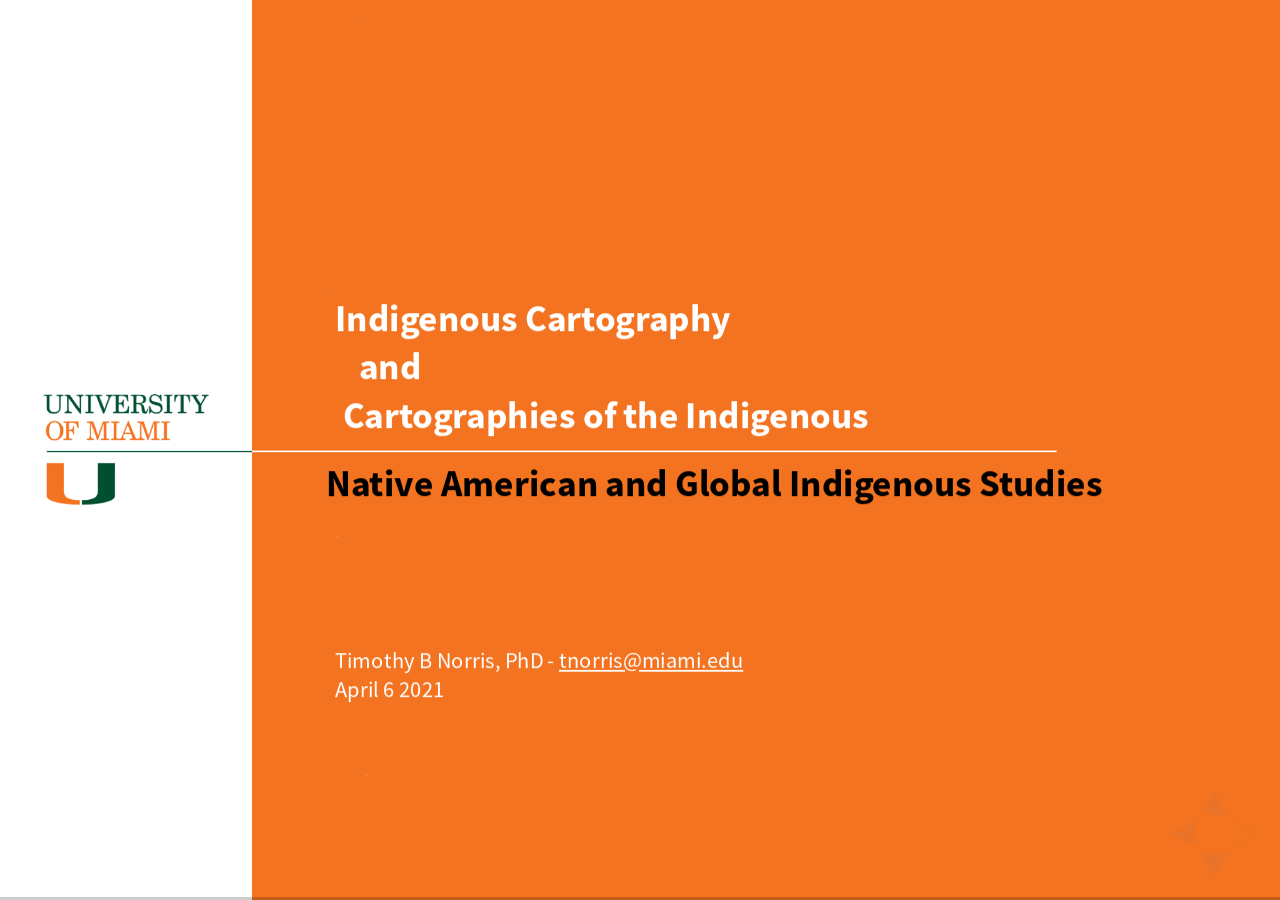
==== slides/index.html @ 0573bf8d "repo setup" ====
<!doctype html>
<html>
<head>
  <link rel="stylesheet" href="../common/css/reveal.css">
  <link rel="stylesheet" href="../common/css/white.css">
  <link rel="stylesheet" href="../common/css/overrides.css">
  <script src="../common/js/print.js"></script>
  <title>Indigenous Cartography</title>
  <meta charset="UTF-8">
</head>
<body>

  <div class="reveal">
    <div class="slides">
    
      <!-- ***
            * Title Slide Branded
            * -->
      <section data-transition="fade" data-background-image="../common/assets/images/titlePage.png">
        <div style="position: absolute; top: 0px; left: 0px;">
          <div style="color: white; margin-top: 0px; text-align: left; margin-left: 340px; margin-bottom: 23px;" class="fragment fade-out" data-fragment-index=1><strong><br>&nbsp;<br>Indigenous Cartography<br>&nbsp;&nbsp;&nbsp;and<br>&nbsp;Cartographies of the Indigenous</strong></div>
          <div style="color: black; margin-top: 23px; margin-left: 330px; text-align: left;" class="fragment fade-out" data-fragment-index=1><strong>Native American and Global Indigenous Studies</strong></div>
          <div style="color: white; margin-left: 340px; margin-top: 155px; font-size: 60%;">
            <div style="text-align: left; float: left;">Timothy B Norris, PhD - <a href="mailto:tnorris@miami.edu" style="color: #fff; text-decoration: underline;">tnorris@miami.edu</a><br>April 6 2021</div>
            <div style="text-align: right; float: right; margin-left: 70px;"><a href="" style="color: #fff; text-decoration: underline; display: none;">https://bit.ly/</a></div>
          </div>
        </div>
        <div style="position: absolute; top: 0px; left: 0px;" class="fragment" data-fragment-index=1>
          <div style="color: white; margin-top: 0px; text-align: left; margin-left: 340px; margin-bottom: 23px;"><strong><br>&nbsp;<br>To Map<br>&nbsp;&nbsp;&nbsp;or<br>&nbsp;Be Mapped</strong></div>
          <div style="color: black; margin-top: 23px; margin-left: 330px; text-align: left;"><strong>Native American and Global Indigenous Studies</strong></div>
          <div style="color: white; margin-left: 340px; margin-top: 155px; font-size: 60%;">
            <div style="text-align: left; float: left;">Timothy B Norris, PhD - <a href="mailto:tnorris@miami.edu" style="color: #fff; text-decoration: underline;">tnorris@miami.edu</a><br>April 6 2021</div>
            <div style="text-align: right; float: right; margin-left: 70px;"><a href="" style="color: #fff; text-decoration: underline; display: none;">https://bit.ly/</a></div>
          </div>
        </div>
      </section>

      <!-- ***
            * Map Origins
            * -->
      <section data-transition="fade" data-background-image="../common/assets/images/Mercator_1569.jpg">
        <div style="position: absolute; top: 0px; right: 80px; width: 280px; background-color: rgba(255,255,255,0.9); border-radius: 13px;"><p class="reference">Gerhard Mercator, 1569</p></div>
        <div style="position: absolute; top: 58px; right: 125px; width: 200px;"><img src="../common/assets/images/mercatorportrait.jpg" style="max-width: 200px;"></div>
        <div class="um-template-citation" style="max-width: 80% !important; position: absolute; top: 600px; right: 140px; background-color: rgba(255,255,255,0.9); border-radius: 13px; border: 1px solid gray">
          <p>
            Mercator, Gerhardus (1569). <i>Nova et Aucta Orbis Terrae Descriptio ad Usum Navigantium Emendate Accommodata</i>, New and more complete representation of the terrestrial globe properly adapted for use in navigation.<br>
          </p>
        </div>
      </section>

      <section data-transition="fade" >
        <div class="um-template-container">
          <div class="um-template-header"><span>Why Make a Map?<span class="fragment" data-fragment-index=3> #ColonialView</span></span><br><table width=100%><tr><td background="../common/assets/images/grey_bar.jpg" width=100%></td></tr></table></div>
          <div class="um-template-content-containter">

              <table style="width: 90%; font-size: 80%; margin-top: 23px;">
                <tr style="vertical-align:top">
                  <td style="vertical-align: top; text-align: left; width: 35%;">
                    <h4 class="fragment" data-fragment-index="1" style="margin-top: 23px;">Tool of Statecraft</h4>
                    <span style="font-size: 80%; position: relative; top: -23px;" class="fragment" data-fragment-index="1">as far back as Rome</span><br>
                    <ul style="font-size: 80%;">
                      <li style="margin-top: 13px;" class="fragment" data-fragment-index="1">Divide conquered land
                      <li style="margin-top: 13px;" class="fragment" data-fragment-index="1">Reclaim appropriated state lands
                      <li style="margin-top: 13px;" class="fragment" data-fragment-index="1">State revenue (taxes)<br>
                      <span style="font-size: 80%;" class="fragment" data-fragment-index="1">late 16th and 17th C<br><i>rise of capitalist social relations<i></span>
                      <li style="margin-top: 13px;" class="fragment" data-fragment-index="1">Survey (governance)
                    </ul>
                  </td>
                  <td style="vertical-align:top;"><img src="../common/assets/images/chuquimayo.jpg" style="max-width: 350px; margin-top: -10px !important;"></td>
                  <td style="vertical-align:top;">
                    <h4 class="fragment" data-fragment-index="2" style="margin-top: 23px;">Estate map</h4>
                    <span style="font-size: 80%; position: relative; top: -23px;" class="fragment" data-fragment-index="2">late 13th or 14th C onwards</span><br>
                    <ul style="font-size: 80%;">
                      <li style="margin-top: 13px;" class="fragment" data-fragment-index="2">Profit<br>
                      <span style="font-size: 80%;" class="fragment" data-fragment-index="2">precision, permanence, governance and management of natural resources</span><br>
                      <li style="margin-top: 13px;" class="fragment" data-fragment-index="2">describe/plot boundaries
                      <li style="margin-top: 13px;" class="fragment" data-fragment-index="2">resolve/avoid disputes<br>
                      <span style="font-size: 80%;" class="fragment" data-fragment-index="2">Tenants, landlords, and between landlords</span><br>
                      <li style="margin-top: 13px;" class="fragment" data-fragment-index="2">Legal security
                    </ul>
                  </td>
                </tr>
              </table>

          </div>

          <div class="um-template-citation" style="max-width: 85% !important">
            <p>
              Palomino, Diego (1549). Traça de la conquista del capitán Diego Palomino: [de las <i>Relaciónes Geográficas</i>, Provincia de Chuquimayo, Perú]<br>
              <span class="fragment" data-fragment-index="1">Kain, R. J. P., & Baigent, E. (1992). <i>The Cadastral Map in the Service of the State: A History of Property Mapping.</i> Chicago: University of Chicago Press.</span>
            </p>
          </div>
          
          <div class="um-template-footer"><table width=100%><tr><td background="../common/assets/images/UM.jpg" height=80 width=98></td><td background="../common/assets/images/bar.jpg"></td><td width=60></td></tr></table></div>
        </div>
      </section>

      <section data-transition="fade" data-background-size="contain" data-background-image="../common/assets/images/USTerritoryMap.jpg">
        <div class="um-template-container">
          <div class="um-template-header"><span>Why Make a Map? <span class="fragment" data-fragment-index=0> #ColonialView</span></span><br><table width=100%><tr><td background="../common/assets/images/grey_bar.jpg" width=100%></td></tr></table></div>
          <div class="um-template-content-containter">

            <div class="um-template-content" style="max-width: 90%">
              <div class="um-template-element" style="display: inline-block;">
                <div class="um-template-title fragment fade-out" data-fragment-index="0" style="padding: 13px; background-color: rgba(255,255,255,0.83); border-radius: 13px; max-width: 780px; margin: -400px auto 0px auto !important; border: 1px gray solid;">Map of the United States of America : with the contiguous British and Spanish possessions
                </div>
              </div>
           </div>

          </div>

          <div class="um-template-citation" style="padding: 13px; background-color: rgba(255,255,255,0.9); border-radius: 13px; margin-top: -130px !important; border: 1px gray solid;">
            Melish, John (c.1816) <i>Map of the United States of America : with the contiguous British and Spanish possessions</i>. Retrieved from <a href="https://www.loc.gov/resource/g3700.ct000820">https://www.loc.gov/resource/g3700.ct000820</a>.
          </div>
          
          <div class="um-template-footer"></div>
        </div>
      </section>

      <section data-transition="fade" data-background-size="contain" data-background-image="../common/assets/images/guamanpoma.jpg">
        <div class="um-template-container">
          <div class="um-template-header"><span>Why Make a Map? <span class="fragment" data-fragment-index=1> #ConqueredView</span></span><br><table width=100%><tr><td background="../common/assets/images/grey_bar.jpg" width=100%></td></tr></table></div>
          <div class="um-template-content-containter">

            <div class="um-template-content" style="max-width: 90%">
              <div class="um-template-element" style="display: inline-block;">
                <div class="um-template-title fragment fade-out" data-fragment-index="0" style="padding: 13px; background-color: rgba(255,255,255,0.83); border-radius: 13px; max-width: 780px; margin: -400px auto 0px auto !important; border: 1px gray solid;">Tahuantinsuyo (the Inca Empire)
                </div>
              </div>
              <div style="position: absolute; top: -140px; right: -90px; font-size: 0.7em; max-width: 200px;" class="fragment um-template-element" data-fragement-index=2>
                <ul>
                  <li style="margin-bottom: 13px;">Claim to original territory</li>
                  <li style="margin-bottom: 13px;">Claim to legitimacy</li>
                  <li style="margin-bottom: 13px;">Claim to sovereignty</li>
                  <li style="margin-bottom: 13px;">Implies government to government relationship</li>
                </ul>
              </div>
           </div>

          </div>

          <div class="um-template-citation" style="padding: 13px; background-color: rgba(255,255,255,0.9); border-radius: 13px; margin-top: -130px !important; border: 1px gray solid;">
            Guaman Poma, Phelipe (1615) <i>Nueva coronica y buen gobierno</i>. Retrieved from <a href="http://www.kb.dk/permalink/2006/poma/titlepage/es/text/?open=id3083608">http://www.kb.dk/permalink/2006/poma/titlepage/es/text/?open=id3083608</a>.
          </div>
          
          <div class="um-template-footer"></div>
        </div>
      </section>

      <section data-transition="fade" data-background-size="contain" data-background-image="../common/assets/images/NahuatlMap_Kislak.jpg">
        <div class="um-template-container">
          <div class="um-template-header"><span>Why Make a Map? <span class="fragment" data-fragment-index=1> #IndigenousView??</span></span><br><table width=100%><tr><td background="../common/assets/images/grey_bar.jpg" width=100%></td></tr></table></div>
          <div class="um-template-content-containter">

            <div class="um-template-content" style="max-width: 90%">
              <div class="um-template-element" style="display: inline-block;">
                <div class="um-template-title fragment fade-out" data-fragment-index="0" style="padding: 13px; background-color: rgba(255,255,255,0.83); border-radius: 13px; max-width: 780px; margin: -400px auto 0px auto !important; border: 1px gray solid;">Mapa de San Juan Tolcayuca
                </div>
              </div>
              <div style="position: absolute; top: -140px; right: -90px; font-size: 0.7em; max-width: 260px; padding: 13px; background-color: rgba(255,255,255,0.83); border-radius: 13px;border: 1px gray solid;" class="fragment um-template-element" data-fragement-index=2>
                <ul>
                  <li style="margin-bottom: 13px;">Claim to property?</li>
                  <li style="margin-bottom: 13px;">Expression of relationship with land</li>
                  <li style="margin-bottom: 13px;">Governance</li>
                  <li style="margin-bottom: 13px;">"double-consciousness"</li>
                </ul>
              </div>
           </div>

          </div>

          <div class="um-template-citation" style="padding: 13px; background-color: rgba(255,255,255,0.9); border-radius: 13px; margin-top: -130px !important; border: 1px gray solid;">
            Nahuatl Artists (Late 17th C). <i>Mapa de San Juan Tolcayuca (Mexico)</i>. Held in the University of Miami Special Collections, on display currently in the Kislak Center.
          </div>
          
          <div class="um-template-footer"></div>
        </div>
      </section>

      <section data-transition="fade">
        <div class="um-template-container">
          <div class="um-template-header"><span>Why Make a Map? <span class="fragment" data-fragment-index=0> #IndigenousView</span></span><br><table width=100%><tr><td background="../common/assets/images/grey_bar.jpg" width=100%></td></tr></table></div>
          <div class="um-template-content-containter">

            <div class="um-template-content" style="max-width: 90%; top: unset !important;">
              <div style="display: inline-block; float: left;">
                <img src="../common/assets/images/Kohklux_1869.jpg" style="height: 660px !important; max-height: unset;">
              </div>
              <div style="display: inline-block; float: left;">
                <img src="../common/assets/images/Kohklux_1869_copy.jpg" style="height: 660px !important; max-height: unset;">
              </div>
              <div style="font-size: 0.9em; display: inline-block; float: left; max-width: 380px;" class="fragment um-template-element" data-fragement-index=1>
                <ul style="margin-top: 120px; padding-left: 30px;">
                  <li style="margin-bottom: 13px;">Gift of reciprocity?</li>
                  <li style="margin-bottom: 13px;">Navigation for others</li>
                  <li style="margin-bottom: 13px;">Expression of relationship with land</li>
                  <li style="margin-bottom: 13px;">"double-consciousness"</li>
                </ul>
              </div>
                <div class="um-template-title fragment fade-out" data-fragment-index="0" style="position: absolute; top: 120px; right: 10px; padding: 13px; background-color: rgba(255,255,255,0.83); border-radius: 13px; max-width: 780px; margin: 0px auto 0px auto !important; border: 1px gray solid;">Inuit "Kohklux" map, 1869
              </div>

           </div>

          </div>

          <div class="um-template-citation" style="padding: 13px; background-color: rgba(255,255,255,0.9); border-radius: 13px; margin-top: -130px !important; border: 1px gray solid;">
            Left: Kohklux (Shotridge) and his wife (1869), Main trade routes of the Chilkat Tlingit. Davidson Papers Collection a the Bancroft Library, UC Berkeley. Right: Davidson (1869), Cloth copy of the Kohklux Map (T-2268). Coast and Gedetic Survey Library Archives Collection, National Archives II.
          </div>
          
          <div class="um-template-footer"></div>
        </div>
      </section>

      <section data-transition="fade" data-background-size="contain" data-background-image="../common/assets/images/Goddard_1996_map.jpg">
        <div class="um-template-container">
          <div class="um-template-header"><span>Why Make a Map? <span class="fragment" data-fragment-index=0> #AcademicView?</span></span><br><table width=100%><tr><td background="../common/assets/images/grey_bar.jpg" width=100%></td></tr></table></div>
          <div class="um-template-content-containter">

            <div class="um-template-content" style="max-width: 90%">
              <div class="um-template-element" style="display: inline-block;">
                <div class="um-template-title fragment fade-out" data-fragment-index="0" style="padding: 13px; background-color: rgba(255,255,255,0.83); border-radius: 13px; max-width: 780px; margin: -400px auto 0px auto !important; border: 1px gray solid;">Native Languages and Language Families of North America
                </div>
              </div>
           </div>

          </div>

          <div class="um-template-citation" style="padding: 13px; background-color: rgba(255,255,255,0.9); border-radius: 13px; margin-top: -130px !important; border: 1px gray solid;">
            Goddard (1999) <i>Native Languages and Language Families of North America</i>. In Goddard (ed) <i>Handbook of North American Indians</i> V.17, Languages. Smithsonian Institution, Washington.
          </div>
          
          <div class="um-template-footer"></div>
        </div>
      </section>

      <section data-transition="fade" data-background-image="../common/assets/images/names.png">
        <div style="position: absolute; top: 400px; left: 80px; width: 200px;"><p class="reference">National Geographic made the map of the US based on translations of place names from their origins in Native American languages.</p></div>
      </section>

      <section data-transition="fade" >
        <div class="um-template-container">
          <div class="um-template-header"><span>Why Make a Map? #WhichView?</span><br><table width=100%><tr><td background="../common/assets/images/grey_bar.jpg" width=100%></td></tr></table></div>
          <div class="um-template-content-containter">

            <ul style="margin-top: 200px; font-size: 0.8em;">
              <li><a target="_blank" href="https://www.landgrabu.org">https://www.landgrabu.org</a></li>
              <li><a target="_blank" href="http://www.landmarkmap.org">http://www.landmarkmap.org</a></li>
              <li><a target="_blank" href="http://www.ppgis.net">http://www.ppgis.net</a></li>
              <li><a target="_blank" href="http://nativemaps.org">http://nativemaps.org</a></li>
              <li><a target="_blank" href="https://native-land.ca">https://native-land.ca</a></li>
            </ul>

          </div>

          <div class="um-template-citation" style="max-width: 85% !important">
          </div>
          
          <div class="um-template-footer"><table width=100%><tr><td background="../common/assets/images/UM.jpg" height=80 width=98></td><td background="../common/assets/images/bar.jpg"></td><td width=60></td></tr></table></div>
        </div>
      </section>

      <!-- **********************************************************************************
            * Outline
            * -->

      <section data-transition="fade" data-background-image="../common/assets/images/WhereAreWeGoingIndigenousBG.jpg">
        <div style="margin-left: 50px !important; margin-top: 40px; font-size: 80%; text-align: left;">
          <div class="um-template-title" style="text-align: left !important;">Indigenous Maps<br>&nbsp;&nbsp;&<br>&nbsp;&nbsp;&nbsp;Mapping the Indigenous</div>
          <div style="margin-bottom: 130px; font-size: 90%; margin-left: 23px;">
            <ul>
                <li><i>Maps and Power</i></li>
                <li><i>Participatory Mapping/Indigenous Mapping</i></li>
                <li><i>A Few Examples</i></li>
                <li><i>Some Time for Questions and Discussion</i></li>
            </ul>
          </div>
        </div>
        <div class="um-template-citation" style=" max-width: 520px; position: absolute; top: 480px;">
          Fixico, D. (2004). "Trails of Tears, the routes taken by the Cherokee, Choctaw, Chickisaw, Creek, and Seminole in their forced removal in the early 19th century." In Fogelson (ed.) <i>Handbook of North American Indians</i>, V14, Southeast. Smithsonian Institution, Washington.
        </div>
      </section>

      <section data-transition="fade">
        <div class="um-template-container">
          <div class="um-template-header"><span>Maps and Power</span><br><table width=100%><tr><td background="../common/assets/images/grey_bar.jpg" width=100%></td></tr></table></div>
          <div class="um-template-content-containter">

            <div class="um-template-title">MAP POWER</div>

            <div class="um-template-content" style="padding-bottom: 200px; font-size: 60%; text-align: left;">
              "More indigenous territory has been claimed by maps than by guns. This assertion has its corollary: more indigenous territory can be reclaimed and defended by maps than by guns. Whereas maps like guns must be accurate, they have the additional advantages that they are inexpensive, don't require a permit, can be openly carried and used, internationally neutralize the invader's one-sided legalistic claims, and can be duplicated and transmitted electronically which defies all borders, all pretexts, and all occupations."
            </div>

          </div>

          <div class="um-template-citation">
            Nietschmann, B. (1995). "Defending the Miskito Reefs with Maps and GPS: Mapping with Sail, Scuba, and Satellite."  <i>Cultural Survival Quarterly</i> 18 (4):34-37. <a href="https://www.culturalsurvival.org/publications/cultural-survival-quarterly/defending-miskito-reefs-maps-and-gps-mapping-sail-scuba">culturalsurvival.org/defending-miskito-reefs-maps-and-gps-mapping-sail-scuba</a>
          </div>
          
          <div class="um-template-footer"><table width=100%><tr><td background="../common/assets/images/UM.jpg" height=80 width=98></td><td background="../common/assets/images/bar.jpg"></td><td width=60></td></tr></table></div>
       </div>
      </section>

      <section data-transition="fade">
        <div class="um-template-container">
          <div class="um-template-header"><span>Maps and Power</span><br><table width=100%><tr><td background="../common/assets/images/grey_bar.jpg" width=100%></td></tr></table></div>
          <div class="um-template-content-containter">

            <div class="um-template-title">COUNTER MAPPING</div>

            <div class="um-template-content" style="padding-bottom: 200px; font-size: 60%; text-align: left;">
              “... if maps can be seen as one of many ‘authoritative resources’ that the state mobilizes to consolidate power . . . , then local groups’ appropriation of the technology of mapping may help to counterbalance or at least to offset the previous monopoly of authoritative resources by the state or capital”
            </div>

          </div>

          <div class="um-template-citation">
            Peluso, N.L. (1995). "Whose woods are these? Counter-mapping forest territories in Kalimantan, Indonesia." <i>Antipode</i> 27 (4):383-406. doi: <a href="https://doi.org/10.1111/j.1467-8330.1995.tb00286.x10.1111/j.1467-8330.1995.tb00286.x">10.1111/j.1467-8330.1995.tb00286.x</a>
          </div>
          
          <div class="um-template-footer"><table width=100%><tr><td background="../common/assets/images/UM.jpg" height=80 width=98></td><td background="../common/assets/images/bar.jpg"></td><td width=60></td></tr></table></div>
       </div>
      </section>

      <section data-transition="fade">
        <div class="um-template-container">
          <div class="um-template-header"><span>Maps and Power</span><br><table width=100%><tr><td background="../common/assets/images/grey_bar.jpg" width=100%></td></tr></table></div>
          <div class="um-template-content-containter">

            <div class="um-template-title">LEGITIMACY</div>

            <div class="um-template-content" style="padding-bottom: 200px; font-size: 60%; text-align: left; max-width: 65%;">
              The only legitimate map may be that of the state backed by the power of guns.
            </div>

          </div>

          <div class="um-template-citation">
            Adapted from Wood, D. (2010). <i>Rethinking the Power of Maps</i>. New York: The Guilford Press.</a>
          </div>
          
          <div class="um-template-footer"><table width=100%><tr><td background="../common/assets/images/UM.jpg" height=80 width=98></td><td background="../common/assets/images/bar.jpg"></td><td width=60></td></tr></table></div>
       </div>
      </section>

      <section data-transition="fade" data-background-image="../common/assets/images/WhereAreWeGoingIndigenousBG.jpg">
        <div style="margin-left: 50px !important; margin-top: 90px; font-size: 80%; text-align: left;">
          <div class="um-template-title" style="text-align: left !important;">Indigenous Maps<br>&nbsp;&nbsp;&<br>&nbsp;&nbsp;&nbsp;Mapping the Indigenous</div>
          <div style="margin-bottom: 130px; font-size: 90%; margin-left: 23px;">
            <ul>
                <li style="color: gray;"><i>Maps and Power</i></li>
                <li><i>Participatory Mapping/Indigenous Mapping</i></li>
                <li style="color: gray;"><i>A Few Examples</i></li>
                <li style="color: gray;"><i>Some Time for Questions and Discussion</i></li>
            </ul>
          </div>
        </div>
        <div class="um-template-citation" style=" max-width: 520px; position: absolute; top: 480px;">
          Fixico, D. (2004). "Trails of Tears, the routes taken by the Cherokee, Choctaw, Chickisaw, Creek, and Seminole in their forced removal in the early 19th century." In Fogelson (ed.) <i>Handbook of North American Indians</i>, V14, Southeast. Smithsonian Institution, Washington.
        </div>
      </section>

      <section data-transition="fade">
        <div class="um-template-container" style="width: 100% !important; max-width: 100% !important;">
          <div class="um-template-header"><span>Participatory/Indigenous Mapping</span><br><table width=100%><tr><td background="../common/assets/images/grey_bar.jpg" width=100%></td></tr></table></div>
          <div class="um-template-content-containter" style="width: 100% !important; max-width: 100% !important;">

            <div class="um-template-title">Who Makes Maps</div>
            <div class="um-template-content" style="width: 90% !important; max-width: 100% !important; font-size: 85% !important; padding-bottom: 130px;">
              <img src="../common/assets/images/ColeSutton_2014_Venn.jpg">
            </div>

          </div>

          <div class="um-template-citation" style="width: 90% !important; max-width: 90% !important; position: absolute; bottom: 40px;">
            <li>Cole, Daniel, and Imre Sutton. (2014)<i>Mapping Native America.</i></li>
          </div>
          <div class="um-template-footer"><table width=100%><tr><td background="../common/assets/images/UM.jpg" height=80 width=98></td><td background="../common/assets/images/bar.jpg"></td><td width=60></td></tr></table></div>
       </div>
      </section>

      <section data-transition="fade">
        <div class="um-template-container" style="width: 100% !important; max-width: 100% !important;">
          <div class="um-template-header"><span>Participatory/Indigenous Mapping</span><br><table width=100%><tr><td background="../common/assets/images/grey_bar.jpg" width=100%></td></tr></table></div>
          <div class="um-template-content-containter" style="width: 100% !important; max-width: 100% !important;">

            <div class="um-template-title">Origins of Participatory / Indigenous Mapping</div>
            <div class="um-template-content" style="width: 90% !important; max-width: 100% !important; font-size: 85% !important; padding-bottom: 130px;">
              <ul>
                  <li>Hugh Brody’s work with several native American tribes and land occupancy mapping in British Columbia (Brody 1982)</li>
                  <li>Harold Conklin’s work in the Ifuago province of the Philippines (Conklin 1980)</li>
                  <li>Robert Chamber’s development work in Africa (Chambers 1994)</li>
                  <li>William Bunge's development work in Chicago (Horvath 1971)</li>
                  <li style="margin-top: 42px;">Paolo Friere and <i>Participatory Action Research</i> (Friere 1970)</li>
              </ul>
            </div>

          </div>

          <div class="um-template-citation" style="width: 90% !important; max-width: 90% !important;">
            <ul>
            <li>Brody, H. (1982). <i>Maps and Dreams</i>. New York: Pantheon Books.</li>
            <li>Conklin, H. (1980). <i>Ethnographic Atlas of Ifugao: A Study of Environment, Culture, and Society in Northern Luzon</i>. New Haven: Yale University Press.</li>
            <li>Chambers, R. (1994). "The origins and practice of participatory rural appraisal."  <i>World Development</i> 22 (7):953-969. doi: <a href="https://doi.org/10.1016/0305-750X(94)90141-4">10.1016/0305-750X(94)90141-4</a></li>
            <li>Horvath, R. J. (1971). The 'Detroit Geographical Expedition and Institute' Experience. <i>Antipode</i>, 3(1), 73-85. doi:<a href="https://doi.org/10.1111/j.1467-8330.1971.tb00544.x">10.1111/j.1467-8330.1971.tb00544.x</a></li>
            <li>Freire, P. (1970). <i>Pedagogy of the Oppressed</i>. New York: Continuum.</li>
            </ul>
          </div>
          <div class="um-template-footer"><table width=100%><tr><td background="../common/assets/images/UM.jpg" height=80 width=98></td><td background="../common/assets/images/bar.jpg"></td><td width=60></td></tr></table></div>
       </div>
      </section>

      <section data-background-size="contain" data-background-image="../common/assets/images/Brody_1982_161.jpg" data-transition="none"></section>
      <section data-background-size="contain" data-background-image="../common/assets/images/Brody_1982_173.jpg" data-transition="none"></section>
      <section data-background-size="contain" data-background-image="../common/assets/images/Brody_1982_243.jpg" data-transition="none"></section>
      <section data-background-size="contain" data-background-image="../common/assets/images/Conklin.jpg" data-transition="none"></section>
      <section data-background-size="contain" data-background-image="../common/assets/images/Conklin2.jpg" data-transition="none"></section>
      <section data-background-size="contain" data-background-image="../common/assets/images/figure_2_Colvard.jpg" data-transition="none"></section>

      <section data-transition="fade" data-background-image="../common/assets/images/WhereAreWeGoingIndigenousBG.jpg">
        <div style="margin-left: 50px !important; margin-top: 90px; font-size: 80%; text-align: left;">
          <div class="um-template-title" style="text-align: left !important;">Indigenous Maps<br>&nbsp;&nbsp;&<br>&nbsp;&nbsp;&nbsp;Mapping the Indigenous</div>
          <div style="margin-bottom: 130px; font-size: 90%; margin-left: 23px;">
            <ul>
                <li style="color: gray;"><i>Maps and Power</i></li>
                <li style="color: gray;"><i>Participatory Mapping/Indigenous Mapping</i></li>
                <li><i>A Few Examples</i></li>
                <li style="color: gray;"><i>Some Time for Questions and Discussion</i></li>
            </ul>
          </div>
        </div>
        <div class="um-template-citation" style=" max-width: 520px; position: absolute; top: 480px;">
          Fixico, D. (2004). "Trails of Tears, the routes taken by the Cherokee, Choctaw, Chickisaw, Creek, and Seminole in their forced removal in the early 19th century." In Fogelson (ed.) <i>Handbook of North American Indians</i>, V14, Southeast. Smithsonian Institution, Washington.
        </div>
      </section>

      <!-- ***
            * Maya
            * -->
      <section data-transition="fade">
        <div class="um-template-container">
          <div class="um-template-header"><span>Maya Atlas</span><br><table width=100%><tr><td background="../common/assets/images/grey_bar.jpg" width=100%></td></tr></table></div>
          <div class="um-template-content-containter">

            <div class="um-template-content" style="max-width: 90%">
              <div class="um-template-element" style="display: inline-block;">
                <div style="width: 48%; float: left;">
                  <img src="../common/assets/images/mayacover.png">
                </div>
                <div style="width: 48%; float: right; padding-top: 80px; padding-right: 42px; font-size: 0.9em;">
                  <div class="um-template-title">GeoMap - UC Berkeley Geography</div>
                  <ul>
                    <li style="margin-bottom:23px">Participatory Mapping</li>
                    <li>Rights and resources</li>
                    <li>International courts, World Bank, Indian Law Resource Center</li>
                  </ul> 
                </div>
              </div>
            </div>

          </div>
          
          <!-- <script>displayFooter(this);</script> -->
          <div class="um-template-footer"><table width=100%><tr><td background="../common/assets/images/UM.jpg" height=80 width=98></td><td background="../common/assets/images/bar.jpg"></td><td width=60></td></tr></table></div>
       </div>
      </section>

      <section data-transition="fade">
        <div style="margin-top: -50px;">
          <div style="width: 48%; float: left">
            <img src="../common/assets/images/originalmap.jpg">
          </div>
          <div style="width: 48%; float: right" class="fragment">
            <img src="../common/assets/images/Maya_LandUse.jpg">
          </div>
        </div>
      </section>

      <section data-transition="fade">
        <img src="../common/assets/images/t19SanAntonio.jpg" style="margin-top: -23px;">
      </section>
      <section data-background-size="contain" data-background-image="../common/assets/images/02_t19SanAntonioSmall.jpg" data-transition="none"></section>
      <section data-background-size="contain" data-background-image="../common/assets/images/01_basthreats.jpg" data-transition="none"></section>
      <section data-background-size="contain" data-background-image="../common/assets/images/03_Fh2b-LandUseFilingAtlasNotOrgFonts.jpg" data-transition="none"></section>
      <section data-background-size="contain" data-background-image="../common/assets/images/03_Fh2b-LandUseFilingAtlasNotOrgFontsSmall.jpg" data-transition="none"></section>
      <section data-background-size="contain" data-background-image="../common/assets/images/05_Roberto.jpg" data-transition="none"></section>
      <section data-background-size="contain" data-background-image="../common/assets/images/06_MapofUsdup.jpg" data-transition="none"></section>
      <section data-background-size="contain" data-background-image="../common/assets/images/07_jacekMap.jpg" data-transition="none" data-background-color="#000"></section>
      <section data-background-size="contain" data-background-image="../common/assets/images/000008_ZoneA_BCroquis.JPG" data-transition="none"></section>
      <section data-background-size="contain" data-background-image="../common/assets/images/08_Katainasta_Final.jpg" data-transition="slide none"></section>
      <section data-background-size="contain" data-background-image="../common/assets/images/08_Katainasta_FinalSmall.jpg" data-transition="slide none"></section>
      <section data-background-size="contain" data-background-image="../common/assets/images/11_CarriacouMap.jpg" data-transition="none slide"></section>
      <section data-background-size="contain" data-background-image="../common/assets/images/11_CarriacouMapSmall.jpg" data-transition="none slide"></section>
      <section data-background-size="contain" data-background-image="../common/assets/images/001_unionIsland.jpg" data-transition="none slide"></section>

      <!-- ***
            * Huayhuash
            * -->
      <section data-transition="fade">
        <img src="../common/assets/images/AntipodePeru2014x1532.jpg" style="margin-top: -23px;">
      </section>

      <section data-transition="fade" data-background-image="../common/assets/images/huayhuash.jpg">
      </section>

      <section data-transition="fade">
        <div class="um-template-container">
          <div class="um-template-content-containter">

            <div class="um-template-content" style="max-width: 100%">
              <img src="../common/assets/images/H1990.png" style="width: 1064px; height: 800px; max-height: 800px;">
            </div>

          </div>

       </div>
      </section>

      <section data-transition="fade">
        <div class="um-template-container">
          <div class="um-template-content-containter">

            <div class="um-template-content" style="max-width: 100%">
              <img src="../common/assets/images/H1996.png" style="width: 1064px; height: 800px; max-height: 800px;">
            </div>

          </div>

       </div>
      </section>

      <section data-transition="fade">
        <div class="um-template-container">
          <div class="um-template-content-containter">

            <div class="um-template-content" style="max-width: 100%">
              <img src="../common/assets/images/H2001.png" style="width: 1064px; height: 800px; max-height: 800px;">
            </div>

          </div>

       </div>
      </section>

      <section data-transition="fade">
        <div class="um-template-container">
          <div class="um-template-content-containter">

            <div class="um-template-content" style="max-width: 100%">
              <img src="../common/assets/images/H2004.png" style="width: 1064px; height: 800px; max-height: 800px;">
            </div>

          </div>

       </div>
      </section>

      <section data-transition="fade">
        <div class="um-template-container">
          <div class="um-template-content-containter">

            <div class="um-template-content" style="max-width: 100%">
              <img src="../common/assets/images/H2008.png" style="width: 1064px; height: 800px; max-height: 800px;">
            </div>

          </div>

       </div>
      </section>

      <section data-transition="fade">
        <div class="um-template-container">
          <div class="um-template-content-containter">

            <div class="um-template-content" style="max-width: 100%">
              <img src="../common/assets/images/H2011.png" style="width: 1064px; height: 800px; max-height: 800px;">
            </div>

          </div>

       </div>
      </section>

      <section data-transition="fade" data-background-image="../common/assets/images/pres.jpg">
      </section>

      <section data-transition="fade" data-background-image="../common/assets/images/mahuay.jpg">
      </section>

      <section data-transition="fade" data-background-image="../common/assets/images/uramaza.jpg">
      </section>

      <section data-transition="fade" data-background-image="../common/assets/images/cartos.jpg">
      </section>

      <section data-transition="fade" data-background-image="../common/assets/images/llamac.jpg">
      </section>

      <section data-transition="fade" data-background-image="../common/assets/images/queropalca.jpg">
      </section>

      <section data-transition="fade">
        <div class="um-template-container">
          <div class="um-template-content-containter">
            <div class="um-template-content" style="max-width: 100%">
              <img src="../common/assets/images/2011_Nov_HuayhuashZonificacion_PPT_PACLLON_MANO.png" style="width: 1064px; height: 800px; max-height: 800px; margin-left: 90px;">
            </div>
          </div>
          <div style="position: absolute; left: 13px; top: 200px;">
            <img src="../common/assets/images/2011_Nov_HuayhuashZonificacion_PPT_PACLLON_LOCATOR.png" style="max-width: 160px;">
          </div>
       </div>
      </section>

      <section data-transition="fade">
        <div class="um-template-container">
          <div class="um-template-content-containter">
            <div class="um-template-content" style="max-width: 100%">
              <img src="../common/assets/images/2011_Nov_HuayhuashZonificacion_PPT_PACLLON.png" style="width: 1064px; height: 800px; max-height: 800px; margin-left: 90px;">
            </div>
          </div>
          <div style="position: absolute; left: 13px; top: 200px;">
            <img src="../common/assets/images/2011_Nov_HuayhuashZonificacion_PPT_PACLLON_LOCATOR.png" style="max-width: 160px;">
          </div>
       </div>
      </section>

      <section data-transition="fade">
        <div class="um-template-container">
          <div class="um-template-content-containter">
            <div class="um-template-content" style="max-width: 100%">
              <img src="../common/assets/images/2011_Nov_HuayhuashZonificacion_PPT_PACLLON_VIGENTE.png" style="width: 1064px; height: 800px; max-height: 800px; margin-left: 90px;">
            </div>
          </div>
          <div style="position: absolute; left: 13px; top: 200px;">
            <img src="../common/assets/images/2011_Nov_HuayhuashZonificacion_PPT_PACLLON_LOCATOR.png" style="max-width: 160px;">
          </div>
       </div>
      </section>

      <section data-transition="fade">
        <div class="um-template-container">
          <div class="um-template-content-containter">
            <div class="um-template-content" style="max-width: 100%">
              <img src="../common/assets/images/2011_Nov_HuayhuashZonificacion_PPT_PACLLON_CDM.png" style="width: 1064px; height: 800px; max-height: 800px; margin-left: 90px;">
            </div>
          </div>
          <div style="position: absolute; left: 13px; top: 200px;">
            <img src="../common/assets/images/2011_Nov_HuayhuashZonificacion_PPT_PACLLON_LOCATOR.png" style="max-width: 160px;">
          </div>
       </div>
      </section>

      <section data-transition="fade">
        <div class="um-template-container">
          <div class="um-template-content-containter">
            <div class="um-template-content" style="max-width: 100%">
              <img src="../common/assets/images/2011_Nov_HuayhuashZonificacion_PPT_ZONIFICACION_ADENTRO.png" style="width: 1064px; height: 800px; max-height: 800px;">
            </div>
          </div>
       </div>
      </section>

      <section data-transition="fade">
        <div class="um-template-container">
          <div class="um-template-content-containter">
            <div class="um-template-content" style="max-width: 100%">
              <img src="../common/assets/images/2011_Nov_HuayhuashZonificacion_PPT_ZONIFICACION_ADENTRO_VIGENTE.png" style="width: 1064px; height: 800px; max-height: 800px;">
            </div>
          </div>
       </div>
      </section>

      <section data-transition="fade">
        <div class="um-template-container">
          <div class="um-template-content-containter">
            <div class="um-template-content" style="max-width: 100%">
              <img src="../common/assets/images/2011_Nov_HuayhuashZonificacion_PPT_ZONIFICACION_ADENTRO_CDM_2011.png" style="width: 1064px; height: 800px; max-height: 800px;">
            </div>
          </div>
        </div>
        <div style="position: absolute; top: 230px; left: 410px; border-radius: 13px; border: 7px solid #f00; min-width: 50px; min-height: 80px;" class="fragment"></div>
      </section>

      <section data-transition="fade">
        <div style="margin-top: -50px;">
          <div style="width: 48%; float: left">
            <img src="../common/assets/images/HuayllapaActaColindancia_SUNARP_Barranca.jpg">
          </div>
          <div style="width: 48%; float: right">
            <img src="../common/assets/images/PacllonActaColindancia_SUNARP_Huaraz.jpg" style="max-height: 800px;">
          </div>
        </div>
        <div style="position: absolute; top: 390px; right: 182px; border-radius: 13px; border: 7px solid #f00; min-width: 80px; min-height: 30px;" class="fragment"></div>
        <div style="position: absolute; top: 425px; right: 172px;" class="fragment">
          <div style="position: relative; top: 1px; left: 333px; border-radius: 13px; border: 7px solid #f90; width: 20px; height: 20px;"></div>
          <div style="position: relative; top: 4px; left: 0px; border-radius: 13px; border: 7px solid #f90; width: 350px;  height: 25px;"></div>
        </div>
      </section>

      <section data-transition="fade"  data-background-image="../common/assets/images/AppGeogBorderColor.jpg">
      </section>

      <!-- ***
            *  Thanks
            * -->
      <section data-background-image="../common/assets/images/WhereAreWeGoingIndigenousBG.jpg">
        <div style="margin-left: 70px !important; font-size: 80%; text-align: left;">
          <div class="um-template-title" style="text-align: left !important;">Thanks!</div>
          <div style="margin-bottom: 100px; font-size: 90%">
            Timothy B Norris<br>
            <a href="mailto:tnorris@miami.edu" style="color: black !important;">tnorris@miami.edu</a>
          </div>
          <div style="margin-bottom: 200px; width: 350px; font-size: 90%">
            Coda: mapping is a human activity. There is no way to express gratitude to all of the people who have supported this work ...
          </div>
        <div class="um-template-citation" style=" max-width: 480px; position: absolute; top: 540px;">
          Fixico, D. (2004). "Trails of Tears, the routes taken by the Cherokee, Choctaw, Chickisaw, Creek, and Seminole in their forced removal in the early 19th century." In Fogelson (ed.) <i>Handbook of North American Indians</i>, V14, Southeast. Smithsonian Institution, Washington.
        </div>
        </div>
      </section>

      <!-- ***
            * Colombia
            * -->
      <section data-background-video="../common/assets/video/LasFloresAnimation3cut.mp4" data-background-video-loop data-background-video-muted data-transition="fade" data-background-color="#000">
        <div class="um-template-title" style="position: absolute; z-index: 10; top: 0px; left: 100px; margin: 0px; padding: 0px; color: #edffca; text-shadow: 0px 0px 23px #152c4e, 0px 0px 23px #152c4e, 0px 0px 23px #152c4e;">Participatory Mapping: Las Flores, Barranquilla, Colombia</div>
        <div style="position: absolute; z-index: 10; top: 480px; left: 100px; margin: 0px; padding: 0px; color: #edffca; font-size: 0.8em;text-shadow: 0px 0px 23px #152c4e, 0px 0px 23px #152c4e, 0px 0px 23px #152c4e; text-align: left;"><a href="https://mapeolasflores.ccs.miami.edu" target="_blank" style="color: #edffca;">https://mapeolasflores.ccs.miami.edu</a><br>point cloud: Chris Mader and Amin Sarafraz</div>
      </section>

      <!-- orthophotos -->
      <section data-transition="slide none" data-background-image="../common/assets/images/1200.jpg" data-background-size="120%">
        <aside class="notes">
          A composite image with perspective removed, called an orthophoto, is created from the model.
        </aside>
      </section>
      <section data-transition="slide none" data-background-image="../common/assets/images/600.jpg" data-background-size="120%"></section>
      <section data-transition="slide none" data-background-image="../common/assets/images/200.jpg" data-background-size="120%"></section>
      <section data-transition="slide none" data-background-image="../common/assets/images/100.jpg" data-background-size="120%"></section>

      <!-- Survey workshops -->
      <section data-transition="slide none" data-background-image="../common/assets/images/photo--4.jpg"></section>
      <section data-background-image="../common/assets/images/P1040218.JPG" data-transition="slide none"></section>
      <section data-background-image="../common/assets/images/P1040215.JPG" data-transition="slide none"></section>
      <section data-background-image="../common/assets/images/20181026_LasFlores_foda.jpg" data-transition="slide none"></section>

      <!-- Survey instrument -->
      <section data-transition="slide none" data-background-image="../common/assets/images/survey.png">
        <div class="fragment center" data-fragment-index="0" style="padding: 13px; max-width: 60%; background-color: #000; opacity: 0.8; font-size: 80%; border-radius: 8px; color: #fff; margin-top: -23px;">
          <table class="table-no-lines">
            <tr><td colspan=2></td></tr>
            <tr><td colspan=2>6 Pages</td></tr>
            <tr><td colspan=2>81 Questions</td></tr>
            <tr><td colspan=2>18 Observations</td></tr>
            <tr class="smaller fragment" data-fragment-index="1"><td colspan=2><hr></td></tr>
            <tr class="smaller fragment" data-fragment-index="1"><td>8</td><td>Information about the interviewee</td></tr>
            <tr class="smaller fragment" data-fragment-index="1"><td>14</td><td>Building characteristics</td></tr>
            <tr class="smaller fragment" data-fragment-index="1"><td>13</td><td>Socio-economic</td></tr>
            <tr class="smaller fragment" data-fragment-index="1"><td>8</td><td>Services</td></tr>
            <tr class="smaller fragment" data-fragment-index="1"><td>14</td><td>Community and culture</td></tr>
            <tr class="smaller fragment" data-fragment-index="1"><td>10</td><td>Agricultural activities</td></tr>
            <tr class="smaller fragment" data-fragment-index="1"><td>11</td><td>Environment</td></tr>
            <tr class="smaller fragment" data-fragment-index="1"><td>18</td><td>Built environment (observations)</td></tr>
            <tr><td colspan=2 class="fragment" data-fragment-index="2"><hr></td></tr>
            <tr><td colspan=2 class="fragment" data-fragment-index="2">Signed Consent Form</td></tr>
            <tr><td colspan=2 class="fragment" data-fragment-index="2"></td></tr>
          </table>
        </div>
      </section>

      <!-- GIS learning -->
      <section data-transition="slide none" data-background-image="../common/assets/images/photo--11.jpg"></section>
      <section data-transition="slide none" data-background-image="../common/assets/images/photo--15.jpg"></section>

      <!-- Social Cartography -->
      <section data-transition="slide none" data-background-image="../common/assets/images/photo--7.jpg"></section>
      <section data-transition="slide none" data-background-image="../common/assets/images/photo--32.jpg"></section>
      <section data-transition="slide none" data-background-image="../common/assets/images/photo--34.jpg"></section>
      <section data-transition="slide none" data-background-image="../common/assets/images/photo--29.jpg"></section>
      <section data-transition="slide none" data-background-image="../common/assets/images/photo--22.jpg"></section>

      <!-- Maps from social cartography -->
      <section data-transition="slide none" data-background-color="#fff">       
        <img src="../common/assets/images/2018_OctSilueta_light.jpg" style="max-height: 880px; margin-top: -70px;">   
      </section>
      <section data-transition="slide none" data-background-color="#fff">       
        <img src="../common/assets/images/2018_OctThemed2_light.jpg" style="max-height: 840px; margin-top: -40px;">     
      </section>
      <section data-transition="slide none" data-background-color="#fff">       
        <img src="../common/assets/images/2018_OctColors_light.jpg" style="max-height: 850px; margin-top: -30px;">  
      </section>

      <!-- fishing map interviews -->
      <!-- <section data-transition="slide none" data-background-image="../common/assets/images/_MG_1782.JPG"></section>
      <section data-transition="slide none" data-background-image="../common/assets/images/2019_FebFishingLight.jpg"></section>
      <section data-transition="slide none" data-background-color="#fff">       
        <img src="../common/assets/images/Pescadores_Final.jpg" style="max-height: 840px; margin-top: -40px;">  
      </section> -->

      <!-- interviews -->
      <section data-transition="slide none" data-background-image="../common/assets/images/IMG_1317.JPG"></section>
      <section data-transition="slide none" data-background-image="../common/assets/images/IMG_1385.JPG"></section>

      <!-- census results -->
      <section data-transition="slide none" data-background-image="../common/assets/images/IMG_1338.JPG">
        <p class="shadow-title highlight-text center fragment" style="width: 85%; margin-bottom: 350px">Summary of the Door to Door Survey</p>
        <p class="highlight-text center fragment" style="width: 65%; margin-top: 0 !important; margin-bottom: 0 !important; font-size: 70%; color: #fff;">2578 buildings edited in the database (100%)</p>
        <p class="highlight-text center fragment" style="width: 65%; font-size: 70%; margin-top: 0 !important; margin-bottom: 0 !important; color: #fff;">2414 buildings observed from the street (94%)</p>
        <p class="highlight-text center fragment" style="width: 65%; font-size: 70%; margin-top: 0 !important; margin-bottom: 0 !important; color: #fff;">2338 buildings with complete survey instrument (91%)</p>
        <p class="highlight-text center fragment" style="width: 65%; font-size: 70%; margin-top: 0 !important; margin-bottom: 0 !important; color: #fff;">2125 buildings with complete survey and signed consent form (82%)</p>
      </section>

      <!-- So many maps -->
      <section data-transition="slide none" data-background-color="#fff">
        <img src="../common/assets/images/Multiples_Servicios.jpg" style="max-height: 840px; margin-top: -40px;">  
      </section>

      <section data-transition="slide none" data-background-color="#fff">       
        <img src="../common/assets/images/Multiples_Vivienda_Publica.jpg" style="max-height: 840px; margin-top: -40px;">  
      </section>

      <section data-transition="slide none" data-background-color="#fff">       
        <img src="../common/assets/images/Multiples_Materiales.jpg" style="max-height: 840px; margin-top: -40px;">  
      </section>

      <section data-transition="slide none" data-background-color="#fff">       
        <img src="../common/assets/images/historia-02.jpg" style="max-height: 840px; margin-top: -40px;">  
      </section>

      <section data-transition="slide none" data-background-color="#fff">       
        <img src="../common/assets/images/carta_turismo_map.jpg" style="max-height: 840px; margin-top: -40px;">  
      </section>

      <section data-transition="slide none" data-background-color="#fff"> 
        <img src="../common/assets/images/inundaciones.jpg" style="max-height: 840px; margin-top: -40px;">        
      </section>

      <section data-transition="slide none" data-background-color="#fff">       
        <img src="../common/assets/images/res_empleo_informal.jpg" style="max-height: 840px; margin-top: -40px;">  
      </section>

      <section data-transition="slide none" data-background-color="#fff">       
        <img src="../common/assets/images/res_seguro.jpg" style="max-height: 840px; margin-top: -40px;">  
      </section>

      <section data-transition="slide none" data-background-color="#fff">       
        <img src="../common/assets/images/res_aire.jpg" style="max-height: 840px; margin-top: -40px;">  
      </section>

      <section data-transition="slide none" data-background-color="#fff">       
        <img src="../common/assets/images/res_agu_sonido.jpg" style="max-height: 840px; margin-top: -40px;">  
      </section>

      <section data-transition="slide none" data-background-color="#fff"> 
        <img src="../common/assets/images/res_agu_potable.jpg" style="max-height: 840px; margin-top: -40px;">        
      </section>

      <section data-transition="slide none" data-background-color="#fff"> 
        <img src="../common/assets/images/res_aguas_consumo.jpg" style="max-height: 840px; margin-top: -40px;">        
      </section>

      <section data-transition="slide none" data-background-color="#fff"> 
        <img src="../common/assets/images/ComodidadesGrafico.png" style="max-height: 840px; margin-top: -40px;">        
      </section>

      <section data-transition="slide none" data-background-color="#fff"> 
        <img src="../common/assets/images/CulturalGrafico.png" style="max-height: 840px; margin-top: -40px;">        
      </section>

      <section data-transition="slide none" data-background-color="#fff"> 
        <img src="../common/assets/images/RecreativosGrafico.png" style="max-height: 840px; margin-top: -40px;">        
      </section>

      <section data-transition="slide none" data-background-color="#fff"> 
        <img src="../common/assets/images/ComentariosGrafico.png" style="max-height: 840px; margin-top: -40px;">        
      </section>

      <section data-transition="slide none">
        <div style="font-size: 800%; text-align: center;">!?</div>
      </section>

      <!-- ***
            * Data Governance
            * -->
      <section data-transition="slide none" data-background-color="#fff"> 
        <img src='../common/assets/images/mesa.png' style="max-width: 500px; margin-left: -600px; border: 1px solid black !important;">
        <div class="fragment" style="margin-top: -700px; position: relative; top: 100px; left: 700px; font-size: 0.6em; text-align: left; max-width: 600px;">
          <p>Written charter co-drafted by community members, UM CCS and pro-bono lawyers from Tecnoglass</p>
          <p>Data <strong>Ownership, Control, Access, Possession</strong></p>
          <p>All data owned by FUMUJEM, except for orthographic images which are co-owned by FUMUJEM and UM CCS</p>
          <p>
            8 members of the board: <br>
            <span style="margin-left: 23px;">- 4 from community</span><br>
            <span style="margin-left: 23px;">- 2 from UM CCS  (UM has deciding vote)</span><br>
            <span style="margin-left: 23px;">- 2 from Fundación Tecnoglass</span>
          </p>
          <p>
            137 variables in census:<br>
            <span style="margin-left: 23px;">- 63 are public</span><br>
            <span style="margin-left: 23px;">- 62 restricted, and 12 internal</span></p>
          <p>
            All data sharing must be voted on by board (actas firmadas)<br>
            <span style="margin-left: 23px;">- all data under Open DB licenses</span><br>
            <span style="margin-left: 23px;">- all assets under CC licenses</span>
          </p>
        </div>     
      </section>

      <!-- ***
            *  Reflections - Quotes
            * -->
      <section data-transition="fade">
        <div class="um-template-container">
          <div class="um-template-header"><span>Political Economy of Data</span><br><table width=100%><tr><td background="../common/assets/images/grey_bar.jpg" width=100%></td></tr></table></div>
          <div class="um-template-content-containter">

            <div class="um-template-content" style="margin-bottom: 23px !important; font-size: 60%; text-align: left;">
              "As the foregoing makes clear, establishing and maintaining information-sharing partnerships—much less data-sharing partnerships ... is not easy. In absence of active, ongoing efforts to tend communication and to open policy and legislative channels, the default position appears to be closure. As such, it is crucially important to build up formal sharing arrangements and joint data governance structures ... In terms of organizational structure, data partnerships entail co-governance of the data asset." (p6)
            </div>

          </div>

          <div class="um-template-citation">
            Bruhn, J. (2014). "Identifying Useful Approaches to the Governance of Indigenous Data." <i>The Governance of Indigenous Information</i> 5(2): Art. 5.
          </div>
          
          <div class="um-template-footer"><table width=100%><tr><td background="../common/assets/images/UM.jpg" height=80 width=98></td><td background="../common/assets/images/bar.jpg"></td><td width=60></td></tr></table></div>
       </div>
      </section>

      <!-- ***
            *  Thanks
            * -->
      <section data-background-image="../common/assets/images/WhereAreWeGoingIndigenousBG.jpg">
        <div style="margin-left: 70px !important; font-size: 80%; text-align: left;">
          <div class="um-template-title" style="text-align: left !important;">Thanks!</div>
          <div style="margin-bottom: 100px; font-size: 90%">
            Timothy B Norris<br>
            <a href="mailto:tnorris@miami.edu" style="color: black !important;">tnorris@miami.edu</a>
          </div>
          <div style="margin-bottom: 200px; width: 350px; font-size: 90%">
            Coda: mapping is a human activity. There is no way to express gratitude to all of the people who have supported this work ...
          </div>
        <div class="um-template-citation" style=" max-width: 480px; position: absolute; top: 540px;">
          Fixico, D. (2004). "Trails of Tears, the routes taken by the Cherokee, Choctaw, Chickisaw, Creek, and Seminole in their forced removal in the early 19th century." In Fogelson (ed.) <i>Handbook of North American Indians</i>, V14, Southeast. Smithsonian Institution, Washington.
        </div>
        </div>
      </section>

    </div>
  </div>
  <script src="../common/js/reveal.js"></script>
	<script src="../common/js/notes.js"></script>
  <script src="../common/js/head.min.js"></script>
  <script>
    Reveal.initialize({
        width: 1366, height: 768, margin: 0.05,
        controls: true,
        progress: true,
        history: true,
        center: true,
        mouseWheel: false,
        chart: {
          defaults: { 
            global: { 
              defaultFontSize: 20,
              title: { fontColor: "#333" }, 
              legend: {
                position: "top",
                labels: { fontColor: "#333" },
              },
              tooltips: {
                labels: { fontColor: "#333" },
              },
            }, 
            scale: { 
              scaleLabel: { fontColor: "#333" }, 
              gridLines: { color: "#333", zeroLineColor: "#333" }, 
              ticks: { fontColor: "#333" }, 
            } 
          },
        },
        dependencies: [
            { src: '../common/js/Chart.min.js' },
            { src: '../common/js/csv2chart.js' }
        ] 
    });
  </script>
</body>
</html>
---- common/css/reveal.css ----
/*!
 * reveal.js
 * http://lab.hakim.se/reveal-js
 * MIT licensed
 *
 * Copyright (C) 2016 Hakim El Hattab, http://hakim.se
 */
/*********************************************
 * RESET STYLES
 *********************************************/
html, body, .reveal div, .reveal span, .reveal applet, .reveal object, .reveal iframe,
.reveal h1, .reveal h2, .reveal h3, .reveal h4, .reveal h5, .reveal h6, .reveal p, .reveal blockquote, .reveal pre,
.reveal a, .reveal abbr, .reveal acronym, .reveal address, .reveal big, .reveal cite, .reveal code,
.reveal del, .reveal dfn, .reveal em, .reveal img, .reveal ins, .reveal kbd, .reveal q, .reveal s, .reveal samp,
.reveal small, .reveal strike, .reveal strong, .reveal sub, .reveal sup, .reveal tt, .reveal var,
.reveal b, .reveal u, .reveal center,
.reveal dl, .reveal dt, .reveal dd, .reveal ol, .reveal ul, .reveal li,
.reveal fieldset, .reveal form, .reveal label, .reveal legend,
.reveal table, .reveal caption, .reveal tbody, .reveal tfoot, .reveal thead, .reveal tr, .reveal th, .reveal td,
.reveal article, .reveal aside, .reveal canvas, .reveal details, .reveal embed,
.reveal figure, .reveal figcaption, .reveal footer, .reveal header, .reveal hgroup,
.reveal menu, .reveal nav, .reveal output, .reveal ruby, .reveal section, .reveal summary,
.reveal time, .reveal mark, .reveal audio, .reveal video {
  margin: 0;
  padding: 0;
  border: 0;
  font-size: 100%;
  font: inherit;
  vertical-align: baseline; }

.reveal article, .reveal aside, .reveal details, .reveal figcaption, .reveal figure,
.reveal footer, .reveal header, .reveal hgroup, .reveal menu, .reveal nav, .reveal section {
  display: block; }

/*********************************************
 * GLOBAL STYLES
 *********************************************/
html,
body {
  width: 100%;
  height: 100%;
  overflow: hidden; }

body {
  position: relative;
  line-height: 1;
  background-color: #fff;
  color: #000; }

/*********************************************
 * VIEW FRAGMENTS
 *********************************************/
.reveal .slides section .fragment {
  opacity: 0;
  visibility: hidden;
  -webkit-transition: all .2s ease;
          transition: all .2s ease; }
  .reveal .slides section .fragment.visible {
    opacity: 1;
    visibility: inherit; }

.reveal .slides section .fragment.grow {
  opacity: 1;
  visibility: inherit; }
  .reveal .slides section .fragment.grow.visible {
    -webkit-transform: scale(1.3);
            transform: scale(1.3); }

.reveal .slides section .fragment.shrink {
  opacity: 1;
  visibility: inherit; }
  .reveal .slides section .fragment.shrink.visible {
    -webkit-transform: scale(0.7);
            transform: scale(0.7); }

.reveal .slides section .fragment.zoom-in {
  -webkit-transform: scale(0.1);
          transform: scale(0.1); }
  .reveal .slides section .fragment.zoom-in.visible {
    -webkit-transform: none;
            transform: none; }

.reveal .slides section .fragment.fade-out {
  opacity: 1;
  visibility: inherit; }
  .reveal .slides section .fragment.fade-out.visible {
    opacity: 0;
    visibility: hidden; }

.reveal .slides section .fragment.semi-fade-out {
  opacity: 1;
  visibility: inherit; }
  .reveal .slides section .fragment.semi-fade-out.visible {
    opacity: 0.5;
    visibility: inherit; }

.reveal .slides section .fragment.strike {
  opacity: 1;
  visibility: inherit; }
  .reveal .slides section .fragment.strike.visible {
    text-decoration: line-through; }

.reveal .slides section .fragment.fade-up {
  -webkit-transform: translate(0, 20%);
          transform: translate(0, 20%); }
  .reveal .slides section .fragment.fade-up.visible {
    -webkit-transform: translate(0, 0);
            transform: translate(0, 0); }

.reveal .slides section .fragment.fade-down {
  -webkit-transform: translate(0, -20%);
          transform: translate(0, -20%); }
  .reveal .slides section .fragment.fade-down.visible {
    -webkit-transform: translate(0, 0);
            transform: translate(0, 0); }

.reveal .slides section .fragment.fade-right {
  -webkit-transform: translate(-20%, 0);
          transform: translate(-20%, 0); }
  .reveal .slides section .fragment.fade-right.visible {
    -webkit-transform: translate(0, 0);
            transform: translate(0, 0); }

.reveal .slides section .fragment.fade-left {
  -webkit-transform: translate(20%, 0);
          transform: translate(20%, 0); }
  .reveal .slides section .fragment.fade-left.visible {
    -webkit-transform: translate(0, 0);
            transform: translate(0, 0); }

.reveal .slides section .fragment.current-visible {
  opacity: 0;
  visibility: hidden; }
  .reveal .slides section .fragment.current-visible.current-fragment {
    opacity: 1;
    visibility: inherit; }

.reveal .slides section .fragment.highlight-red,
.reveal .slides section .fragment.highlight-current-red,
.reveal .slides section .fragment.highlight-green,
.reveal .slides section .fragment.highlight-current-green,
.reveal .slides section .fragment.highlight-blue,
.reveal .slides section .fragment.highlight-current-blue {
  opacity: 1;
  visibility: inherit; }

.reveal .slides section .fragment.highlight-red.visible {
  color: #ff2c2d; }

.reveal .slides section .fragment.highlight-green.visible {
  color: #17ff2e; }

.reveal .slides section .fragment.highlight-blue.visible {
  color: #1b91ff; }

.reveal .slides section .fragment.highlight-current-red.current-fragment {
  color: #ff2c2d; }

.reveal .slides section .fragment.highlight-current-green.current-fragment {
  color: #17ff2e; }

.reveal .slides section .fragment.highlight-current-blue.current-fragment {
  color: #1b91ff; }

/*********************************************
 * DEFAULT ELEMENT STYLES
 *********************************************/
/* Fixes issue in Chrome where italic fonts did not appear when printing to PDF */
.reveal:after {
  content: '';
  font-style: italic; }

.reveal iframe {
  z-index: 1; }

/** Prevents layering issues in certain browser/transition combinations */
.reveal a {
  position: relative; }

.reveal .stretch {
  max-width: none;
  max-height: none; }

.reveal pre.stretch code {
  height: 100%;
  max-height: 100%;
  box-sizing: border-box; }

/*********************************************
 * CONTROLS
 *********************************************/
.reveal .controls {
  display: none;
  position: fixed;
  width: 110px;
  height: 110px;
  z-index: 30;
  right: 10px;
  bottom: 10px;
  -webkit-user-select: none; }

.reveal .controls button {
  padding: 0;
  position: absolute;
  opacity: 0.05;
  width: 0;
  height: 0;
  background-color: transparent;
  border: 12px solid transparent;
  -webkit-transform: scale(0.9999);
          transform: scale(0.9999);
  -webkit-transition: all 0.2s ease;
          transition: all 0.2s ease;
  -webkit-appearance: none;
  -webkit-tap-highlight-color: transparent; }

.reveal .controls .enabled {
  opacity: 0.7;
  cursor: pointer; }

.reveal .controls .enabled:active {
  margin-top: 1px; }

.reveal .controls .navigate-left {
  top: 42px;
  border-right-width: 22px;
  border-right-color: #000; }

.reveal .controls .navigate-left.fragmented {
  opacity: 0.3; }

.reveal .controls .navigate-right {
  left: 74px;
  top: 42px;
  border-left-width: 22px;
  border-left-color: #000; }

.reveal .controls .navigate-right.fragmented {
  opacity: 0.3; }

.reveal .controls .navigate-up {
  left: 42px;
  border-bottom-width: 22px;
  border-bottom-color: #000; }

.reveal .controls .navigate-up.fragmented {
  opacity: 0.3; }

.reveal .controls .navigate-down {
  left: 42px;
  top: 74px;
  border-top-width: 22px;
  border-top-color: #000; }

.reveal .controls .navigate-down.fragmented {
  opacity: 0.3; }

/*********************************************
 * PROGRESS BAR
 *********************************************/
.reveal .progress {
  position: fixed;
  display: none;
  height: 3px;
  width: 100%;
  bottom: 0;
  left: 0;
  z-index: 10;
  background-color: rgba(0, 0, 0, 0.2); }

.reveal .progress:after {
  content: '';
  display: block;
  position: absolute;
  height: 20px;
  width: 100%;
  top: -20px; }

.reveal .progress span {
  display: block;
  height: 100%;
  width: 0px;
  background-color: #000;
  -webkit-transition: width 800ms cubic-bezier(0.26, 0.86, 0.44, 0.985);
          transition: width 800ms cubic-bezier(0.26, 0.86, 0.44, 0.985); }

/*********************************************
 * SLIDE NUMBER
 *********************************************/
.reveal .slide-number {
  position: fixed;
  display: block;
  right: 8px;
  bottom: 8px;
  z-index: 31;
  font-family: Helvetica, sans-serif;
  font-size: 12px;
  line-height: 1;
  color: #fff;
  background-color: rgba(0, 0, 0, 0.4);
  padding: 5px; }

.reveal .slide-number-delimiter {
  margin: 0 3px; }

/*********************************************
 * SLIDES
 *********************************************/
.reveal {
  position: relative;
  width: 100%;
  height: 100%;
  overflow: hidden;
  -ms-touch-action: none;
      touch-action: none; }

.reveal .slides {
  position: absolute;
  width: 100%;
  height: 100%;
  top: 0;
  right: 0;
  bottom: 0;
  left: 0;
  margin: auto;
  overflow: visible;
  z-index: 1;
  text-align: center;
  -webkit-perspective: 600px;
          perspective: 600px;
  -webkit-perspective-origin: 50% 40%;
          perspective-origin: 50% 40%; }

.reveal .slides > section {
  -ms-perspective: 600px; }

.reveal .slides > section,
.reveal .slides > section > section {
  display: none;
  position: absolute;
  width: 100%;
  padding: 20px 0px;
  z-index: 10;
  -webkit-transform-style: flat;
          transform-style: flat;
  -webkit-transition: -webkit-transform-origin 800ms cubic-bezier(0.26, 0.86, 0.44, 0.985), -webkit-transform 800ms cubic-bezier(0.26, 0.86, 0.44, 0.985), visibility 800ms cubic-bezier(0.26, 0.86, 0.44, 0.985), opacity 800ms cubic-bezier(0.26, 0.86, 0.44, 0.985);
          transition: transform-origin 800ms cubic-bezier(0.26, 0.86, 0.44, 0.985), transform 800ms cubic-bezier(0.26, 0.86, 0.44, 0.985), visibility 800ms cubic-bezier(0.26, 0.86, 0.44, 0.985), opacity 800ms cubic-bezier(0.26, 0.86, 0.44, 0.985); }

/* Global transition speed settings */
.reveal[data-transition-speed="fast"] .slides section {
  -webkit-transition-duration: 400ms;
          transition-duration: 400ms; }

.reveal[data-transition-speed="slow"] .slides section {
  -webkit-transition-duration: 1200ms;
          transition-duration: 1200ms; }

/* Slide-specific transition speed overrides */
.reveal .slides section[data-transition-speed="fast"] {
  -webkit-transition-duration: 400ms;
          transition-duration: 400ms; }

.reveal .slides section[data-transition-speed="slow"] {
  -webkit-transition-duration: 1200ms;
          transition-duration: 1200ms; }

.reveal .slides > section.stack {
  padding-top: 0;
  padding-bottom: 0; }

.reveal .slides > section.present,
.reveal .slides > section > section.present {
  display: block;
  z-index: 11;
  opacity: 1; }

.reveal.center,
.reveal.center .slides,
.reveal.center .slides section {
  min-height: 0 !important; }

/* Don't allow interaction with invisible slides */
.reveal .slides > section.future,
.reveal .slides > section > section.future,
.reveal .slides > section.past,
.reveal .slides > section > section.past {
  pointer-events: none; }

.reveal.overview .slides > section,
.reveal.overview .slides > section > section {
  pointer-events: auto; }

.reveal .slides > section.past,
.reveal .slides > section.future,
.reveal .slides > section > section.past,
.reveal .slides > section > section.future {
  opacity: 0; }

/*********************************************
 * Mixins for readability of transitions
 *********************************************/
/*********************************************
 * SLIDE TRANSITION
 * Aliased 'linear' for backwards compatibility
 *********************************************/
.reveal.slide section {
  -webkit-backface-visibility: hidden;
          backface-visibility: hidden; }

.reveal .slides > section[data-transition=slide].past,
.reveal .slides > section[data-transition~=slide-out].past,
.reveal.slide .slides > section:not([data-transition]).past {
  -webkit-transform: translate(-150%, 0);
          transform: translate(-150%, 0); }

.reveal .slides > section[data-transition=slide].future,
.reveal .slides > section[data-transition~=slide-in].future,
.reveal.slide .slides > section:not([data-transition]).future {
  -webkit-transform: translate(150%, 0);
          transform: translate(150%, 0); }

.reveal .slides > section > section[data-transition=slide].past,
.reveal .slides > section > section[data-transition~=slide-out].past,
.reveal.slide .slides > section > section:not([data-transition]).past {
  -webkit-transform: translate(0, -150%);
          transform: translate(0, -150%); }

.reveal .slides > section > section[data-transition=slide].future,
.reveal .slides > section > section[data-transition~=slide-in].future,
.reveal.slide .slides > section > section:not([data-transition]).future {
  -webkit-transform: translate(0, 150%);
          transform: translate(0, 150%); }

.reveal.linear section {
  -webkit-backface-visibility: hidden;
          backface-visibility: hidden; }

.reveal .slides > section[data-transition=linear].past,
.reveal .slides > section[data-transition~=linear-out].past,
.reveal.linear .slides > section:not([data-transition]).past {
  -webkit-transform: translate(-150%, 0);
          transform: translate(-150%, 0); }

.reveal .slides > section[data-transition=linear].future,
.reveal .slides > section[data-transition~=linear-in].future,
.reveal.linear .slides > section:not([data-transition]).future {
  -webkit-transform: translate(150%, 0);
          transform: translate(150%, 0); }

.reveal .slides > section > section[data-transition=linear].past,
.reveal .slides > section > section[data-transition~=linear-out].past,
.reveal.linear .slides > section > section:not([data-transition]).past {
  -webkit-transform: translate(0, -150%);
          transform: translate(0, -150%); }

.reveal .slides > section > section[data-transition=linear].future,
.reveal .slides > section > section[data-transition~=linear-in].future,
.reveal.linear .slides > section > section:not([data-transition]).future {
  -webkit-transform: translate(0, 150%);
          transform: translate(0, 150%); }

/*********************************************
 * CONVEX TRANSITION
 * Aliased 'default' for backwards compatibility
 *********************************************/
.reveal .slides section[data-transition=default].stack,
.reveal.default .slides section.stack {
  -webkit-transform-style: preserve-3d;
          transform-style: preserve-3d; }

.reveal .slides > section[data-transition=default].past,
.reveal .slides > section[data-transition~=default-out].past,
.reveal.default .slides > section:not([data-transition]).past {
  -webkit-transform: translate3d(-100%, 0, 0) rotateY(-90deg) translate3d(-100%, 0, 0);
          transform: translate3d(-100%, 0, 0) rotateY(-90deg) translate3d(-100%, 0, 0); }

.reveal .slides > section[data-transition=default].future,
.reveal .slides > section[data-transition~=default-in].future,
.reveal.default .slides > section:not([data-transition]).future {
  -webkit-transform: translate3d(100%, 0, 0) rotateY(90deg) translate3d(100%, 0, 0);
          transform: translate3d(100%, 0, 0) rotateY(90deg) translate3d(100%, 0, 0); }

.reveal .slides > section > section[data-transition=default].past,
.reveal .slides > section > section[data-transition~=default-out].past,
.reveal.default .slides > section > section:not([data-transition]).past {
  -webkit-transform: translate3d(0, -300px, 0) rotateX(70deg) translate3d(0, -300px, 0);
          transform: translate3d(0, -300px, 0) rotateX(70deg) translate3d(0, -300px, 0); }

.reveal .slides > section > section[data-transition=default].future,
.reveal .slides > section > section[data-transition~=default-in].future,
.reveal.default .slides > section > section:not([data-transition]).future {
  -webkit-transform: translate3d(0, 300px, 0) rotateX(-70deg) translate3d(0, 300px, 0);
          transform: translate3d(0, 300px, 0) rotateX(-70deg) translate3d(0, 300px, 0); }

.reveal .slides section[data-transition=convex].stack,
.reveal.convex .slides section.stack {
  -webkit-transform-style: preserve-3d;
          transform-style: preserve-3d; }

.reveal .slides > section[data-transition=convex].past,
.reveal .slides > section[data-transition~=convex-out].past,
.reveal.convex .slides > section:not([data-transition]).past {
  -webkit-transform: translate3d(-100%, 0, 0) rotateY(-90deg) translate3d(-100%, 0, 0);
          transform: translate3d(-100%, 0, 0) rotateY(-90deg) translate3d(-100%, 0, 0); }

.reveal .slides > section[data-transition=convex].future,
.reveal .slides > section[data-transition~=convex-in].future,
.reveal.convex .slides > section:not([data-transition]).future {
  -webkit-transform: translate3d(100%, 0, 0) rotateY(90deg) translate3d(100%, 0, 0);
          transform: translate3d(100%, 0, 0) rotateY(90deg) translate3d(100%, 0, 0); }

.reveal .slides > section > section[data-transition=convex].past,
.reveal .slides > section > section[data-transition~=convex-out].past,
.reveal.convex .slides > section > section:not([data-transition]).past {
  -webkit-transform: translate3d(0, -300px, 0) rotateX(70deg) translate3d(0, -300px, 0);
          transform: translate3d(0, -300px, 0) rotateX(70deg) translate3d(0, -300px, 0); }

.reveal .slides > section > section[data-transition=convex].future,
.reveal .slides > section > section[data-transition~=convex-in].future,
.reveal.convex .slides > section > section:not([data-transition]).future {
  -webkit-transform: translate3d(0, 300px, 0) rotateX(-70deg) translate3d(0, 300px, 0);
          transform: translate3d(0, 300px, 0) rotateX(-70deg) translate3d(0, 300px, 0); }

/*********************************************
 * CONCAVE TRANSITION
 *********************************************/
.reveal .slides section[data-transition=concave].stack,
.reveal.concave .slides section.stack {
  -webkit-transform-style: preserve-3d;
          transform-style: preserve-3d; }

.reveal .slides > section[data-transition=concave].past,
.reveal .slides > section[data-transition~=concave-out].past,
.reveal.concave .slides > section:not([data-transition]).past {
  -webkit-transform: translate3d(-100%, 0, 0) rotateY(90deg) translate3d(-100%, 0, 0);
          transform: translate3d(-100%, 0, 0) rotateY(90deg) translate3d(-100%, 0, 0); }

.reveal .slides > section[data-transition=concave].future,
.reveal .slides > section[data-transition~=concave-in].future,
.reveal.concave .slides > section:not([data-transition]).future {
  -webkit-transform: translate3d(100%, 0, 0) rotateY(-90deg) translate3d(100%, 0, 0);
          transform: translate3d(100%, 0, 0) rotateY(-90deg) translate3d(100%, 0, 0); }

.reveal .slides > section > section[data-transition=concave].past,
.reveal .slides > section > section[data-transition~=concave-out].past,
.reveal.concave .slides > section > section:not([data-transition]).past {
  -webkit-transform: translate3d(0, -80%, 0) rotateX(-70deg) translate3d(0, -80%, 0);
          transform: translate3d(0, -80%, 0) rotateX(-70deg) translate3d(0, -80%, 0); }

.reveal .slides > section > section[data-transition=concave].future,
.reveal .slides > section > section[data-transition~=concave-in].future,
.reveal.concave .slides > section > section:not([data-transition]).future {
  -webkit-transform: translate3d(0, 80%, 0) rotateX(70deg) translate3d(0, 80%, 0);
          transform: translate3d(0, 80%, 0) rotateX(70deg) translate3d(0, 80%, 0); }

/*********************************************
 * ZOOM TRANSITION
 *********************************************/
.reveal .slides section[data-transition=zoom],
.reveal.zoom .slides section:not([data-transition]) {
  -webkit-transition-timing-function: ease;
          transition-timing-function: ease; }

.reveal .slides > section[data-transition=zoom].past,
.reveal .slides > section[data-transition~=zoom-out].past,
.reveal.zoom .slides > section:not([data-transition]).past {
  visibility: hidden;
  -webkit-transform: scale(16);
          transform: scale(16); }

.reveal .slides > section[data-transition=zoom].future,
.reveal .slides > section[data-transition~=zoom-in].future,
.reveal.zoom .slides > section:not([data-transition]).future {
  visibility: hidden;
  -webkit-transform: scale(0.2);
          transform: scale(0.2); }

.reveal .slides > section > section[data-transition=zoom].past,
.reveal .slides > section > section[data-transition~=zoom-out].past,
.reveal.zoom .slides > section > section:not([data-transition]).past {
  -webkit-transform: translate(0, -150%);
          transform: translate(0, -150%); }

.reveal .slides > section > section[data-transition=zoom].future,
.reveal .slides > section > section[data-transition~=zoom-in].future,
.reveal.zoom .slides > section > section:not([data-transition]).future {
  -webkit-transform: translate(0, 150%);
          transform: translate(0, 150%); }

/*********************************************
 * CUBE TRANSITION
 *********************************************/
.reveal.cube .slides {
  -webkit-perspective: 1300px;
          perspective: 1300px; }

.reveal.cube .slides section {
  padding: 30px;
  min-height: 700px;
  -webkit-backface-visibility: hidden;
          backface-visibility: hidden;
  box-sizing: border-box;
  -webkit-transform-style: preserve-3d;
          transform-style: preserve-3d; }

.reveal.center.cube .slides section {
  min-height: 0; }

.reveal.cube .slides section:not(.stack):before {
  content: '';
  position: absolute;
  display: block;
  width: 100%;
  height: 100%;
  left: 0;
  top: 0;
  background: rgba(0, 0, 0, 0.1);
  border-radius: 4px;
  -webkit-transform: translateZ(-20px);
          transform: translateZ(-20px); }

.reveal.cube .slides section:not(.stack):after {
  content: '';
  position: absolute;
  display: block;
  width: 90%;
  height: 30px;
  left: 5%;
  bottom: 0;
  background: none;
  z-index: 1;
  border-radius: 4px;
  box-shadow: 0px 95px 25px rgba(0, 0, 0, 0.2);
  -webkit-transform: translateZ(-90px) rotateX(65deg);
          transform: translateZ(-90px) rotateX(65deg); }

.reveal.cube .slides > section.stack {
  padding: 0;
  background: none; }

.reveal.cube .slides > section.past {
  -webkit-transform-origin: 100% 0%;
          transform-origin: 100% 0%;
  -webkit-transform: translate3d(-100%, 0, 0) rotateY(-90deg);
          transform: translate3d(-100%, 0, 0) rotateY(-90deg); }

.reveal.cube .slides > section.future {
  -webkit-transform-origin: 0% 0%;
          transform-origin: 0% 0%;
  -webkit-transform: translate3d(100%, 0, 0) rotateY(90deg);
          transform: translate3d(100%, 0, 0) rotateY(90deg); }

.reveal.cube .slides > section > section.past {
  -webkit-transform-origin: 0% 100%;
          transform-origin: 0% 100%;
  -webkit-transform: translate3d(0, -100%, 0) rotateX(90deg);
          transform: translate3d(0, -100%, 0) rotateX(90deg); }

.reveal.cube .slides > section > section.future {
  -webkit-transform-origin: 0% 0%;
          transform-origin: 0% 0%;
  -webkit-transform: translate3d(0, 100%, 0) rotateX(-90deg);
          transform: translate3d(0, 100%, 0) rotateX(-90deg); }

/*********************************************
 * PAGE TRANSITION
 *********************************************/
.reveal.page .slides {
  -webkit-perspective-origin: 0% 50%;
          perspective-origin: 0% 50%;
  -webkit-perspective: 3000px;
          perspective: 3000px; }

.reveal.page .slides section {
  padding: 30px;
  min-height: 700px;
  box-sizing: border-box;
  -webkit-transform-style: preserve-3d;
          transform-style: preserve-3d; }

.reveal.page .slides section.past {
  z-index: 12; }

.reveal.page .slides section:not(.stack):before {
  content: '';
  position: absolute;
  display: block;
  width: 100%;
  height: 100%;
  left: 0;
  top: 0;
  background: rgba(0, 0, 0, 0.1);
  -webkit-transform: translateZ(-20px);
          transform: translateZ(-20px); }

.reveal.page .slides section:not(.stack):after {
  content: '';
  position: absolute;
  display: block;
  width: 90%;
  height: 30px;
  left: 5%;
  bottom: 0;
  background: none;
  z-index: 1;
  border-radius: 4px;
  box-shadow: 0px 95px 25px rgba(0, 0, 0, 0.2);
  -webkit-transform: translateZ(-90px) rotateX(65deg); }

.reveal.page .slides > section.stack {
  padding: 0;
  background: none; }

.reveal.page .slides > section.past {
  -webkit-transform-origin: 0% 0%;
          transform-origin: 0% 0%;
  -webkit-transform: translate3d(-40%, 0, 0) rotateY(-80deg);
          transform: translate3d(-40%, 0, 0) rotateY(-80deg); }

.reveal.page .slides > section.future {
  -webkit-transform-origin: 100% 0%;
          transform-origin: 100% 0%;
  -webkit-transform: translate3d(0, 0, 0);
          transform: translate3d(0, 0, 0); }

.reveal.page .slides > section > section.past {
  -webkit-transform-origin: 0% 0%;
          transform-origin: 0% 0%;
  -webkit-transform: translate3d(0, -40%, 0) rotateX(80deg);
          transform: translate3d(0, -40%, 0) rotateX(80deg); }

.reveal.page .slides > section > section.future {
  -webkit-transform-origin: 0% 100%;
          transform-origin: 0% 100%;
  -webkit-transform: translate3d(0, 0, 0);
          transform: translate3d(0, 0, 0); }

/*********************************************
 * FADE TRANSITION
 *********************************************/
.reveal .slides section[data-transition=fade],
.reveal.fade .slides section:not([data-transition]),
.reveal.fade .slides > section > section:not([data-transition]) {
  -webkit-transform: none;
          transform: none;
  -webkit-transition: opacity 0.5s;
          transition: opacity 0.5s; }

.reveal.fade.overview .slides section,
.reveal.fade.overview .slides > section > section {
  -webkit-transition: none;
          transition: none; }

/*********************************************
 * NO TRANSITION
 *********************************************/
.reveal .slides section[data-transition=none],
.reveal.none .slides section:not([data-transition]) {
  -webkit-transform: none;
          transform: none;
  -webkit-transition: none;
          transition: none; }

/*********************************************
 * PAUSED MODE
 *********************************************/
.reveal .pause-overlay {
  position: absolute;
  top: 0;
  left: 0;
  width: 100%;
  height: 100%;
  background: black;
  visibility: hidden;
  opacity: 0;
  z-index: 100;
  -webkit-transition: all 1s ease;
          transition: all 1s ease; }

.reveal.paused .pause-overlay {
  visibility: visible;
  opacity: 1; }

/*********************************************
 * FALLBACK
 *********************************************/
.no-transforms {
  overflow-y: auto; }

.no-transforms .reveal .slides {
  position: relative;
  width: 80%;
  height: auto !important;
  top: 0;
  left: 50%;
  margin: 0;
  text-align: center; }

.no-transforms .reveal .controls,
.no-transforms .reveal .progress {
  display: none !important; }

.no-transforms .reveal .slides section {
  display: block !important;
  opacity: 1 !important;
  position: relative !important;
  height: auto;
  min-height: 0;
  top: 0;
  left: -50%;
  margin: 70px 0;
  -webkit-transform: none;
          transform: none; }

.no-transforms .reveal .slides section section {
  left: 0; }

.reveal .no-transition,
.reveal .no-transition * {
  -webkit-transition: none !important;
          transition: none !important; }

/*********************************************
 * PER-SLIDE BACKGROUNDS
 *********************************************/
.reveal .backgrounds {
  position: absolute;
  width: 100%;
  height: 100%;
  top: 0;
  left: 0;
  -webkit-perspective: 600px;
          perspective: 600px; }

.reveal .slide-background {
  display: none;
  position: absolute;
  width: 100%;
  height: 100%;
  opacity: 0;
  visibility: hidden;
  background-color: transparent;
  background-position: 50% 50%;
  background-repeat: no-repeat;
  background-size: cover;
  -webkit-transition: all 800ms cubic-bezier(0.26, 0.86, 0.44, 0.985);
          transition: all 800ms cubic-bezier(0.26, 0.86, 0.44, 0.985); }

.reveal .slide-background.stack {
  display: block; }

.reveal .slide-background.present {
  opacity: 1;
  visibility: visible; }

.print-pdf .reveal .slide-background {
  opacity: 1 !important;
  visibility: visible !important; }

/* Video backgrounds */
.reveal .slide-background video {
  position: absolute;
  width: 100%;
  height: 100%;
  max-width: none;
  max-height: none;
  top: 0;
  left: 0; }

/* Immediate transition style */
.reveal[data-background-transition=none] > .backgrounds .slide-background,
.reveal > .backgrounds .slide-background[data-background-transition=none] {
  -webkit-transition: none;
          transition: none; }

/* Slide */
.reveal[data-background-transition=slide] > .backgrounds .slide-background,
.reveal > .backgrounds .slide-background[data-background-transition=slide] {
  opacity: 1;
  -webkit-backface-visibility: hidden;
          backface-visibility: hidden; }

.reveal[data-background-transition=slide] > .backgrounds .slide-background.past,
.reveal > .backgrounds .slide-background.past[data-background-transition=slide] {
  -webkit-transform: translate(-100%, 0);
          transform: translate(-100%, 0); }

.reveal[data-background-transition=slide] > .backgrounds .slide-background.future,
.reveal > .backgrounds .slide-background.future[data-background-transition=slide] {
  -webkit-transform: translate(100%, 0);
          transform: translate(100%, 0); }

.reveal[data-background-transition=slide] > .backgrounds .slide-background > .slide-background.past,
.reveal > .backgrounds .slide-background > .slide-background.past[data-background-transition=slide] {
  -webkit-transform: translate(0, -100%);
          transform: translate(0, -100%); }

.reveal[data-background-transition=slide] > .backgrounds .slide-background > .slide-background.future,
.reveal > .backgrounds .slide-background > .slide-background.future[data-background-transition=slide] {
  -webkit-transform: translate(0, 100%);
          transform: translate(0, 100%); }

/* Convex */
.reveal[data-background-transition=convex] > .backgrounds .slide-background.past,
.reveal > .backgrounds .slide-background.past[data-background-transition=convex] {
  opacity: 0;
  -webkit-transform: translate3d(-100%, 0, 0) rotateY(-90deg) translate3d(-100%, 0, 0);
          transform: translate3d(-100%, 0, 0) rotateY(-90deg) translate3d(-100%, 0, 0); }

.reveal[data-background-transition=convex] > .backgrounds .slide-background.future,
.reveal > .backgrounds .slide-background.future[data-background-transition=convex] {
  opacity: 0;
  -webkit-transform: translate3d(100%, 0, 0) rotateY(90deg) translate3d(100%, 0, 0);
          transform: translate3d(100%, 0, 0) rotateY(90deg) translate3d(100%, 0, 0); }

.reveal[data-background-transition=convex] > .backgrounds .slide-background > .slide-background.past,
.reveal > .backgrounds .slide-background > .slide-background.past[data-background-transition=convex] {
  opacity: 0;
  -webkit-transform: translate3d(0, -100%, 0) rotateX(90deg) translate3d(0, -100%, 0);
          transform: translate3d(0, -100%, 0) rotateX(90deg) translate3d(0, -100%, 0); }

.reveal[data-background-transition=convex] > .backgrounds .slide-background > .slide-background.future,
.reveal > .backgrounds .slide-background > .slide-background.future[data-background-transition=convex] {
  opacity: 0;
  -webkit-transform: translate3d(0, 100%, 0) rotateX(-90deg) translate3d(0, 100%, 0);
          transform: translate3d(0, 100%, 0) rotateX(-90deg) translate3d(0, 100%, 0); }

/* Concave */
.reveal[data-background-transition=concave] > .backgrounds .slide-background.past,
.reveal > .backgrounds .slide-background.past[data-background-transition=concave] {
  opacity: 0;
  -webkit-transform: translate3d(-100%, 0, 0) rotateY(90deg) translate3d(-100%, 0, 0);
          transform: translate3d(-100%, 0, 0) rotateY(90deg) translate3d(-100%, 0, 0); }

.reveal[data-background-transition=concave] > .backgrounds .slide-background.future,
.reveal > .backgrounds .slide-background.future[data-background-transition=concave] {
  opacity: 0;
  -webkit-transform: translate3d(100%, 0, 0) rotateY(-90deg) translate3d(100%, 0, 0);
          transform: translate3d(100%, 0, 0) rotateY(-90deg) translate3d(100%, 0, 0); }

.reveal[data-background-transition=concave] > .backgrounds .slide-background > .slide-background.past,
.reveal > .backgrounds .slide-background > .slide-background.past[data-background-transition=concave] {
  opacity: 0;
  -webkit-transform: translate3d(0, -100%, 0) rotateX(-90deg) translate3d(0, -100%, 0);
          transform: translate3d(0, -100%, 0) rotateX(-90deg) translate3d(0, -100%, 0); }

.reveal[data-background-transition=concave] > .backgrounds .slide-background > .slide-background.future,
.reveal > .backgrounds .slide-background > .slide-background.future[data-background-transition=concave] {
  opacity: 0;
  -webkit-transform: translate3d(0, 100%, 0) rotateX(90deg) translate3d(0, 100%, 0);
          transform: translate3d(0, 100%, 0) rotateX(90deg) translate3d(0, 100%, 0); }

/* Zoom */
.reveal[data-background-transition=zoom] > .backgrounds .slide-background,
.reveal > .backgrounds .slide-background[data-background-transition=zoom] {
  -webkit-transition-timing-function: ease;
          transition-timing-function: ease; }

.reveal[data-background-transition=zoom] > .backgrounds .slide-background.past,
.reveal > .backgrounds .slide-background.past[data-background-transition=zoom] {
  opacity: 0;
  visibility: hidden;
  -webkit-transform: scale(16);
          transform: scale(16); }

.reveal[data-background-transition=zoom] > .backgrounds .slide-background.future,
.reveal > .backgrounds .slide-background.future[data-background-transition=zoom] {
  opacity: 0;
  visibility: hidden;
  -webkit-transform: scale(0.2);
          transform: scale(0.2); }

.reveal[data-background-transition=zoom] > .backgrounds .slide-background > .slide-background.past,
.reveal > .backgrounds .slide-background > .slide-background.past[data-background-transition=zoom] {
  opacity: 0;
  visibility: hidden;
  -webkit-transform: scale(16);
          transform: scale(16); }

.reveal[data-background-transition=zoom] > .backgrounds .slide-background > .slide-background.future,
.reveal > .backgrounds .slide-background > .slide-background.future[data-background-transition=zoom] {
  opacity: 0;
  visibility: hidden;
  -webkit-transform: scale(0.2);
          transform: scale(0.2); }

/* Global transition speed settings */
.reveal[data-transition-speed="fast"] > .backgrounds .slide-background {
  -webkit-transition-duration: 400ms;
          transition-duration: 400ms; }

.reveal[data-transition-speed="slow"] > .backgrounds .slide-background {
  -webkit-transition-duration: 1200ms;
          transition-duration: 1200ms; }

/*********************************************
 * OVERVIEW
 *********************************************/
.reveal.overview {
  -webkit-perspective-origin: 50% 50%;
          perspective-origin: 50% 50%;
  -webkit-perspective: 700px;
          perspective: 700px; }
  .reveal.overview .slides {
    -moz-transform-style: preserve-3d; }
  .reveal.overview .slides section {
    height: 100%;
    top: 0 !important;
    opacity: 1 !important;
    overflow: hidden;
    visibility: visible !important;
    cursor: pointer;
    box-sizing: border-box; }
  .reveal.overview .slides section:hover,
  .reveal.overview .slides section.present {
    outline: 10px solid rgba(150, 150, 150, 0.4);
    outline-offset: 10px; }
  .reveal.overview .slides section .fragment {
    opacity: 1;
    -webkit-transition: none;
            transition: none; }
  .reveal.overview .slides section:after,
  .reveal.overview .slides section:before {
    display: none !important; }
  .reveal.overview .slides > section.stack {
    padding: 0;
    top: 0 !important;
    background: none;
    outline: none;
    overflow: visible; }
  .reveal.overview .backgrounds {
    -webkit-perspective: inherit;
            perspective: inherit;
    -moz-transform-style: preserve-3d; }
  .reveal.overview .backgrounds .slide-background {
    opacity: 1;
    visibility: visible;
    outline: 10px solid rgba(150, 150, 150, 0.1);
    outline-offset: 10px; }

.reveal.overview .slides section,
.reveal.overview-deactivating .slides section {
  -webkit-transition: none;
          transition: none; }

.reveal.overview .backgrounds .slide-background,
.reveal.overview-deactivating .backgrounds .slide-background {
  -webkit-transition: none;
          transition: none; }

.reveal.overview-animated .slides {
  -webkit-transition: -webkit-transform 0.4s ease;
          transition: transform 0.4s ease; }

/*********************************************
 * RTL SUPPORT
 *********************************************/
.reveal.rtl .slides,
.reveal.rtl .slides h1,
.reveal.rtl .slides h2,
.reveal.rtl .slides h3,
.reveal.rtl .slides h4,
.reveal.rtl .slides h5,
.reveal.rtl .slides h6 {
  direction: rtl;
  font-family: sans-serif; }

.reveal.rtl pre,
.reveal.rtl code {
  direction: ltr; }

.reveal.rtl ol,
.reveal.rtl ul {
  text-align: right; }

.reveal.rtl .progress span {
  float: right; }

/*********************************************
 * PARALLAX BACKGROUND
 *********************************************/
.reveal.has-parallax-background .backgrounds {
  -webkit-transition: all 0.8s ease;
          transition: all 0.8s ease; }

/* Global transition speed settings */
.reveal.has-parallax-background[data-transition-speed="fast"] .backgrounds {
  -webkit-transition-duration: 400ms;
          transition-duration: 400ms; }

.reveal.has-parallax-background[data-transition-speed="slow"] .backgrounds {
  -webkit-transition-duration: 1200ms;
          transition-duration: 1200ms; }

/*********************************************
 * LINK PREVIEW OVERLAY
 *********************************************/
.reveal .overlay {
  position: absolute;
  top: 0;
  left: 0;
  width: 100%;
  height: 100%;
  z-index: 1000;
  background: rgba(0, 0, 0, 0.9);
  opacity: 0;
  visibility: hidden;
  -webkit-transition: all 0.3s ease;
          transition: all 0.3s ease; }

.reveal .overlay.visible {
  opacity: 1;
  visibility: visible; }

.reveal .overlay .spinner {
  position: absolute;
  display: block;
  top: 50%;
  left: 50%;
  width: 32px;
  height: 32px;
  margin: -16px 0 0 -16px;
  z-index: 10;
  background-image: url([data-uri]%2F%2F%2F6%2Bvr8nJybW1tcDAwOjo6Nvb26ioqKOjo7Ozs%2FLy8vz8%2FAAAAAAAAAAAACH%2FC05FVFNDQVBFMi4wAwEAAAAh%2FhpDcmVhdGVkIHdpdGggYWpheGxvYWQuaW5mbwAh%[base64]%2FV%2FnmOM82XiHRLYKhKP1oZmADdEAAAh%2BQQJCgAAACwAAAAAIAAgAAAE6hDISWlZpOrNp1lGNRSdRpDUolIGw5RUYhhHukqFu8DsrEyqnWThGvAmhVlteBvojpTDDBUEIFwMFBRAmBkSgOrBFZogCASwBDEY%2FCZSg7GSE0gSCjQBMVG023xWBhklAnoEdhQEfyNqMIcKjhRsjEdnezB%2BA4k8gTwJhFuiW4dokXiloUepBAp5qaKpp6%2BHo7aWW54wl7obvEe0kRuoplCGepwSx2jJvqHEmGt6whJpGpfJCHmOoNHKaHx61WiSR92E4lbFoq%2BB6QDtuetcaBPnW6%2BO7wDHpIiK9SaVK5GgV543tzjgGcghAgAh%[base64]%2B%2BG%2Bw48edZPK%2BM6hLJpQg484enXIdQFSS1u6UhksENEQAAIfkECQoAAAAsAAAAACAAIAAABOcQyEmpGKLqzWcZRVUQnZYg1aBSh2GUVEIQ2aQOE%2BG%2BcD4ntpWkZQj1JIiZIogDFFyHI0UxQwFugMSOFIPJftfVAEoZLBbcLEFhlQiqGp1Vd140AUklUN3eCA51C1EWMzMCezCBBmkxVIVHBWd3HHl9JQOIJSdSnJ0TDKChCwUJjoWMPaGqDKannasMo6WnM562R5YluZRwur0wpgqZE7NKUm%2BFNRPIhjBJxKZteWuIBMN4zRMIVIhffcgojwCF117i4nlLnY5ztRLsnOk%2BaV%2BoJY7V7m76PdkS4trKcdg0Zc0tTcKkRAAAIfkECQoAAAAsAAAAACAAIAAABO4QyEkpKqjqzScpRaVkXZWQEximw1BSCUEIlDohrft6cpKCk5xid5MNJTaAIkekKGQkWyKHkvhKsR7ARmitkAYDYRIbUQRQjWBwJRzChi9CRlBcY1UN4g0%[base64]%[base64]%2BE71SRQeyqUToLA7VxF0JDyIQh%2FMVVPMt1ECZlfcjZJ9mIKoaTl1MRIl5o4CUKXOwmyrCInCKqcWtvadL2SYhyASyNDJ0uIiRMDjI0Fd30%2FiI2UA5GSS5UDj2l6NoqgOgN4gksEBgYFf0FDqKgHnyZ9OX8HrgYHdHpcHQULXAS2qKpENRg7eAMLC7kTBaixUYFkKAzWAAnLC7FLVxLWDBLKCwaKTULgEwbLA4hJtOkSBNqITT3xEgfLpBtzE%2FjiuL04RGEBgwWhShRgQExHBAAh%2BQQJCgAAACwAAAAAIAAgAAAE7xDISWlSqerNpyJKhWRdlSAVoVLCWk6JKlAqAavhO9UkUHsqlE6CwO1cRdCQ8iEIfzFVTzLdRAmZX3I2SfZiCqGk5dTESJeaOAlClzsJsqwiJwiqnFrb2nS9kmIcgEsjQydLiIlHehhpejaIjzh9eomSjZR%[base64]%2BE71SRQeyqUToLA7VxF0JDyIQh%[base64]%2BE71SRQeyqUToLA7VxF0JDyIQh%2FMVVPMt1ECZlfcjZJ9mIKoaTl1MRIl5o4CUKXOwmyrCInCKqcWtvadL2SYhyASyNDJ0uIiUd6GAULDJCRiXo1CpGXDJOUjY%2BYip9DhToJA4RBLwMLCwVDfRgbBAaqqoZ1XBMHswsHtxtFaH1iqaoGNgAIxRpbFAgfPQSqpbgGBqUD1wBXeCYp1AYZ19JJOYgH1KwA4UBvQwXUBxPqVD9L3sbp2BNk2xvvFPJd%2BMFCN6HAAIKgNggY0KtEBAAh%[base64]%2BvsYMDAzZQPC9VCNkDWUhGkuE5PxJNwiUK4UfLzOlD4WvzAHaoG9nxPi5d%2BjYUqfAhhykOFwJWiAAAIfkECQoAAAAsAAAAACAAIAAABPAQyElpUqnqzaciSoVkXVUMFaFSwlpOCcMYlErAavhOMnNLNo8KsZsMZItJEIDIFSkLGQoQTNhIsFehRww2CQLKF0tYGKYSg%2BygsZIuNqJksKgbfgIGepNo2cIUB3V1B3IvNiBYNQaDSTtfhhx0CwVPI0UJe0%2Bbm4g5VgcGoqOcnjmjqDSdnhgEoamcsZuXO1aWQy8KAwOAuTYYGwi7w5h%2BKr0SJ8MFihpNbx%2B4Erq7BYBuzsdiH1jCAzoSfl0rVirNbRXlBBlLX%2BBP0XJLAPGzTkAuAOqb0WT5AH7OcdCm5B8TgRwSRKIHQtaLCwg1RAAAOwAAAAAAAAAAAA%3D%3D);
  visibility: visible;
  opacity: 0.6;
  -webkit-transition: all 0.3s ease;
          transition: all 0.3s ease; }

.reveal .overlay header {
  position: absolute;
  left: 0;
  top: 0;
  width: 100%;
  height: 40px;
  z-index: 2;
  border-bottom: 1px solid #222; }

.reveal .overlay header a {
  display: inline-block;
  width: 40px;
  height: 40px;
  line-height: 36px;
  padding: 0 10px;
  float: right;
  opacity: 0.6;
  box-sizing: border-box; }

.reveal .overlay header a:hover {
  opacity: 1; }

.reveal .overlay header a .icon {
  display: inline-block;
  width: 20px;
  height: 20px;
  background-position: 50% 50%;
  background-size: 100%;
  background-repeat: no-repeat; }

.reveal .overlay header a.close .icon {
  background-image: url([data-uri]); }

.reveal .overlay header a.external .icon {
  background-image: url([data-uri]); }

.reveal .overlay .viewport {
  position: absolute;
  display: -webkit-box;
  display: -webkit-flex;
  display: -ms-flexbox;
  display: flex;
  top: 40px;
  right: 0;
  bottom: 0;
  left: 0; }

.reveal .overlay.overlay-preview .viewport iframe {
  width: 100%;
  height: 100%;
  max-width: 100%;
  max-height: 100%;
  border: 0;
  opacity: 0;
  visibility: hidden;
  -webkit-transition: all 0.3s ease;
          transition: all 0.3s ease; }

.reveal .overlay.overlay-preview.loaded .viewport iframe {
  opacity: 1;
  visibility: visible; }

.reveal .overlay.overlay-preview.loaded .viewport-inner {
  position: absolute;
  z-index: -1;
  left: 0;
  top: 45%;
  width: 100%;
  text-align: center;
  letter-spacing: normal; }

.reveal .overlay.overlay-preview .x-frame-error {
  opacity: 0;
  -webkit-transition: opacity 0.3s ease 0.3s;
          transition: opacity 0.3s ease 0.3s; }

.reveal .overlay.overlay-preview.loaded .x-frame-error {
  opacity: 1; }

.reveal .overlay.overlay-preview.loaded .spinner {
  opacity: 0;
  visibility: hidden;
  -webkit-transform: scale(0.2);
          transform: scale(0.2); }

.reveal .overlay.overlay-help .viewport {
  overflow: auto;
  color: #fff; }

.reveal .overlay.overlay-help .viewport .viewport-inner {
  width: 600px;
  margin: auto;
  padding: 20px 20px 80px 20px;
  text-align: center;
  letter-spacing: normal; }

.reveal .overlay.overlay-help .viewport .viewport-inner .title {
  font-size: 20px; }

.reveal .overlay.overlay-help .viewport .viewport-inner table {
  border: 1px solid #fff;
  border-collapse: collapse;
  font-size: 16px; }

.reveal .overlay.overlay-help .viewport .viewport-inner table th,
.reveal .overlay.overlay-help .viewport .viewport-inner table td {
  width: 200px;
  padding: 14px;
  border: 1px solid #fff;
  vertical-align: middle; }

.reveal .overlay.overlay-help .viewport .viewport-inner table th {
  padding-top: 20px;
  padding-bottom: 20px; }

/*********************************************
 * PLAYBACK COMPONENT
 *********************************************/
.reveal .playback {
  position: fixed;
  left: 15px;
  bottom: 20px;
  z-index: 30;
  cursor: pointer;
  -webkit-transition: all 400ms ease;
          transition: all 400ms ease; }

.reveal.overview .playback {
  opacity: 0;
  visibility: hidden; }

/*********************************************
 * ROLLING LINKS
 *********************************************/
.reveal .roll {
  display: inline-block;
  line-height: 1.2;
  overflow: hidden;
  vertical-align: top;
  -webkit-perspective: 400px;
          perspective: 400px;
  -webkit-perspective-origin: 50% 50%;
          perspective-origin: 50% 50%; }

.reveal .roll:hover {
  background: none;
  text-shadow: none; }

.reveal .roll span {
  display: block;
  position: relative;
  padding: 0 2px;
  pointer-events: none;
  -webkit-transition: all 400ms ease;
          transition: all 400ms ease;
  -webkit-transform-origin: 50% 0%;
          transform-origin: 50% 0%;
  -webkit-transform-style: preserve-3d;
          transform-style: preserve-3d;
  -webkit-backface-visibility: hidden;
          backface-visibility: hidden; }

.reveal .roll:hover span {
  background: rgba(0, 0, 0, 0.5);
  -webkit-transform: translate3d(0px, 0px, -45px) rotateX(90deg);
          transform: translate3d(0px, 0px, -45px) rotateX(90deg); }

.reveal .roll span:after {
  content: attr(data-title);
  display: block;
  position: absolute;
  left: 0;
  top: 0;
  padding: 0 2px;
  -webkit-backface-visibility: hidden;
          backface-visibility: hidden;
  -webkit-transform-origin: 50% 0%;
          transform-origin: 50% 0%;
  -webkit-transform: translate3d(0px, 110%, 0px) rotateX(-90deg);
          transform: translate3d(0px, 110%, 0px) rotateX(-90deg); }

/*********************************************
 * SPEAKER NOTES
 *********************************************/
.reveal aside.notes {
  display: none; }

.reveal .speaker-notes {
  display: none;
  position: absolute;
  width: 70%;
  max-height: 15%;
  left: 15%;
  bottom: 26px;
  padding: 10px;
  z-index: 1;
  font-size: 18px;
  line-height: 1.4;
  color: #fff;
  background-color: rgba(0, 0, 0, 0.5);
  overflow: auto;
  box-sizing: border-box;
  text-align: left;
  font-family: Helvetica, sans-serif;
  -webkit-overflow-scrolling: touch; }

.reveal .speaker-notes.visible:not(:empty) {
  display: block; }

@media screen and (max-width: 1024px) {
  .reveal .speaker-notes {
    font-size: 14px; } }

@media screen and (max-width: 600px) {
  .reveal .speaker-notes {
    width: 90%;
    left: 5%; } }

/*********************************************
 * ZOOM PLUGIN
 *********************************************/
.zoomed .reveal *,
.zoomed .reveal *:before,
.zoomed .reveal *:after {
  -webkit-backface-visibility: visible !important;
          backface-visibility: visible !important; }

.zoomed .reveal .progress,
.zoomed .reveal .controls {
  opacity: 0; }

.zoomed .reveal .roll span {
  background: none; }

.zoomed .reveal .roll span:after {
  visibility: hidden; }
---- common/css/white.css ----
/**
 * White theme for reveal.js. This is the opposite of the 'black' theme.
 *
 * By Hakim El Hattab, http://hakim.se
 */
@import url(../fonts/source-sans-pro/source-sans-pro.css);
section.has-dark-background, section.has-dark-background h1, section.has-dark-background h2, section.has-dark-background h3, section.has-dark-background h4, section.has-dark-background h5, section.has-dark-background h6 {
  color: #fff; }

/*********************************************
 * GLOBAL STYLES
 *********************************************/
body {
  background: #fff;
  background-color: #fff; }

.reveal {
  font-family: "Source Sans Pro", Helvetica, sans-serif;
  font-size: 42px;
  font-weight: normal;
  color: #222; }

::selection {
  color: #fff;
  background: #98bdef;
  text-shadow: none; }

::-moz-selection {
  color: #fff;
  background: #98bdef;
  text-shadow: none; }

.reveal .slides > section,
.reveal .slides > section > section {
  line-height: 1.3;
  font-weight: inherit; }

/*********************************************
 * HEADERS
 *********************************************/
.reveal h1,
.reveal h2,
.reveal h3,
.reveal h4,
.reveal h5,
.reveal h6 {
  margin: 0 0 20px 0;
  color: #222;
  font-family: "Source Sans Pro", Helvetica, sans-serif;
  font-weight: 600;
  line-height: 1.2;
  letter-spacing: normal;
  text-transform: uppercase;
  text-shadow: none;
  word-wrap: break-word; }

.reveal h1 {
  font-size: 2.5em; }

.reveal h2 {
  font-size: 1.6em; }

.reveal h3 {
  font-size: 1.3em; }

.reveal h4 {
  font-size: 1em; }

.reveal h1 {
  text-shadow: none; }

/*********************************************
 * OTHER
 *********************************************/
.reveal p {
  margin: 20px 0;
  line-height: 1.3; }

/* Ensure certain elements are never larger than the slide itself */
.reveal img,
.reveal video,
.reveal iframe {
  max-width: 95%;
  max-height: 95%; }

.reveal strong,
.reveal b {
  font-weight: bold; }

.reveal em {
  font-style: italic; }

.reveal ol,
.reveal dl,
.reveal ul {
  display: inline-block;
  text-align: left;
  margin: 0 0 0 1em; }

.reveal ol {
  list-style-type: decimal; }

.reveal ul {
  list-style-type: disc; }

.reveal ul ul {
  list-style-type: square; }

.reveal ul ul ul {
  list-style-type: circle; }

.reveal ul ul,
.reveal ul ol,
.reveal ol ol,
.reveal ol ul {
  display: block;
  margin-left: 40px; }

.reveal dt {
  font-weight: bold; }

.reveal dd {
  margin-left: 40px; }

.reveal q,
.reveal blockquote {
  quotes: none; }

.reveal blockquote {
  display: block;
  position: relative;
  width: 70%;
  margin: 20px auto;
  padding: 5px;
  font-style: italic;
  background: rgba(255, 255, 255, 0.05);
  box-shadow: 0px 0px 2px rgba(0, 0, 0, 0.2); }

.reveal blockquote p:first-child,
.reveal blockquote p:last-child {
  display: inline-block; }

.reveal q {
  font-style: italic; }

.reveal pre {
  display: block;
  position: relative;
  width: 90%;
  margin: 20px auto;
  text-align: left;
  font-size: 0.55em;
  font-family: monospace;
  line-height: 1.2em;
  word-wrap: break-word;
  box-shadow: 0px 0px 6px rgba(0, 0, 0, 0.3); }

.reveal code {
  font-family: monospace; }

.reveal pre code {
  display: block;
  padding: 5px;
  overflow: auto;
  max-height: 400px;
  word-wrap: normal; }

.reveal table {
  margin: auto;
  border-collapse: collapse;
  border-spacing: 0; }

.reveal table th {
  font-weight: bold; }

.reveal table th,
.reveal table td {
  text-align: left;
  padding: 0.2em 0.5em 0.2em 0.5em;
  border-bottom: 1px solid; }

.reveal table th[align="center"],
.reveal table td[align="center"] {
  text-align: center; }

.reveal table th[align="right"],
.reveal table td[align="right"] {
  text-align: right; }

.reveal table tbody tr:last-child th,
.reveal table tbody tr:last-child td {
  border-bottom: none; }

.reveal sup {
  vertical-align: super; }

.reveal sub {
  vertical-align: sub; }

.reveal small {
  display: inline-block;
  font-size: 0.6em;
  line-height: 1.2em;
  vertical-align: top; }

.reveal small * {
  vertical-align: top; }

/*********************************************
 * LINKS
 *********************************************/
.reveal a {
  color: #2a76dd;
  text-decoration: none;
  -webkit-transition: color .15s ease;
  -moz-transition: color .15s ease;
  transition: color .15s ease; }

.reveal a:hover {
  color: #6ca0e8;
  text-shadow: none;
  border: none; }

.reveal .roll span:after {
  color: #fff;
  background: #1a53a1; }

/*********************************************
 * IMAGES
 *********************************************/
.reveal section img {
  margin: 15px 0px;
  background: rgba(255, 255, 255, 0.12);
  border: 4px solid #222;
  box-shadow: 0 0 10px rgba(0, 0, 0, 0.15); }

.reveal section img.plain {
  border: 0;
  box-shadow: none; }

.reveal a img {
  -webkit-transition: all .15s linear;
  -moz-transition: all .15s linear;
  transition: all .15s linear; }

.reveal a:hover img {
  background: rgba(255, 255, 255, 0.2);
  border-color: #2a76dd;
  box-shadow: 0 0 20px rgba(0, 0, 0, 0.55); }

/*********************************************
 * NAVIGATION CONTROLS
 *********************************************/
.reveal .controls .navigate-left,
.reveal .controls .navigate-left.enabled {
  border-right-color: #2a76dd; }

.reveal .controls .navigate-right,
.reveal .controls .navigate-right.enabled {
  border-left-color: #2a76dd; }

.reveal .controls .navigate-up,
.reveal .controls .navigate-up.enabled {
  border-bottom-color: #2a76dd; }

.reveal .controls .navigate-down,
.reveal .controls .navigate-down.enabled {
  border-top-color: #2a76dd; }

.reveal .controls .navigate-left.enabled:hover {
  border-right-color: #6ca0e8; }

.reveal .controls .navigate-right.enabled:hover {
  border-left-color: #6ca0e8; }

.reveal .controls .navigate-up.enabled:hover {
  border-bottom-color: #6ca0e8; }

.reveal .controls .navigate-down.enabled:hover {
  border-top-color: #6ca0e8; }

/*********************************************
 * PROGRESS BAR
 *********************************************/
.reveal .progress {
  background: rgba(0, 0, 0, 0.2); }

.reveal .progress span {
  background: #2a76dd;
  -webkit-transition: width 800ms cubic-bezier(0.26, 0.86, 0.44, 0.985);
  -moz-transition: width 800ms cubic-bezier(0.26, 0.86, 0.44, 0.985);
  transition: width 800ms cubic-bezier(0.26, 0.86, 0.44, 0.985); }
---- common/css/overrides.css ----
img {
   /* max-height: 70% !important; 
   max-width: 70% !important; */
   border: none !important;
   box-shadow: none !important;
}
section {
   padding: 0px !important;
   /* max-height: 85% !important; */
}
.bluetable tr {
	border: 2px solid white !important;
}
.bluetable td {
	border: 2px solid white !important;
}
.whitetable td {
  border: 0px solid white !important;
 padding: 0.1em 0.5em 0.1em 0.5em !important;
}
@media print {
  body {
	padding: 0px !important;
    font-size: 9pt !important;
	color: #727272;
  }
  #main {
	  width: 100% !important; 
	  max-width: 100% !important;
  }
}
.navigate-right.enabled {
  border-left-color: #f37320 !important;
}
.navigate-left.enabled {
  border-right-color: #f37320 !important;
}
.navigate-up.enabled {
  border-bottom-color: #f37320 !important;
}
.navigate-down.enabled {
  border-top-color: #f37320 !important;
}
.um-template-container {
  display: flex; flex-direction: column; align-items: center; width: 100%; height: 768px; position: absolute; top: 0px; left: 0px;
}
.um-template-header {
  flex: none; font-size: 0.6em !important; width: 100%; text-align: left; color: #777;
}
.um-template-header span {
  margin-left: 23px; float: right; margin-right: 23px;
}
.um-template-content-containter {
  flex: 1; height: 100%; width: 100%; margin-left: auto; margin-right: auto;
}
.um-template-content {
  max-width: 75%; 
  margin: 0px auto 0px auto !important; 
  font-size: 80% !important; 
  line-height: 120% !important; 
  position: relative; top: 50%; 
  transform: translateY(-50%);
  -webkit-transform: translateY(-50%);
}
.um-template-content img {
  max-height: 500px;
}
.um-template-title {
  font-weight: bold !important; font-size: 110% !important; margin-bottom: 30px !important; text-align: center;
}
.um-template-element {
  max-width: 100%; margin: 0px auto 0px auto !important;
}
.um-template-element ul {
  line-height: 145%;
}
.um-template-citation {
  flex: none; font-size: 40% !important; width: 100%; margin: 0px auto 0px auto !important; z-index: 100 !important; max-width: 70%; text-align: left; padding-left: 23px !important; color: #aaa;
}
.um-template-citation a {
  color: #abe;
}
.um-template-footer {
  flex: none; width: 100%;
}
.um-template-footer td {
  background-size: 100% 96px;
}
.center {
  margin-right: auto !important;
  margin-left: auto !important;
}
.table-no-lines td {
  border-bottom: none !important;
}
.shadow-title {
  text-shadow: 2px 2px 4px #555 !important;
  color: white;
}
.highlight-text {
  background-color: rgba(0,0,0,0.7); 
  padding: 13px !important;
  border-radius: 13px;
}
.reference {
  font-size: 55% !important; 
  color: #444 !important; 
  width: 90% !important; 
  margin-left: auto !important; 
  margin-right: auto !important; 
  margin-top: 23px !important;
}
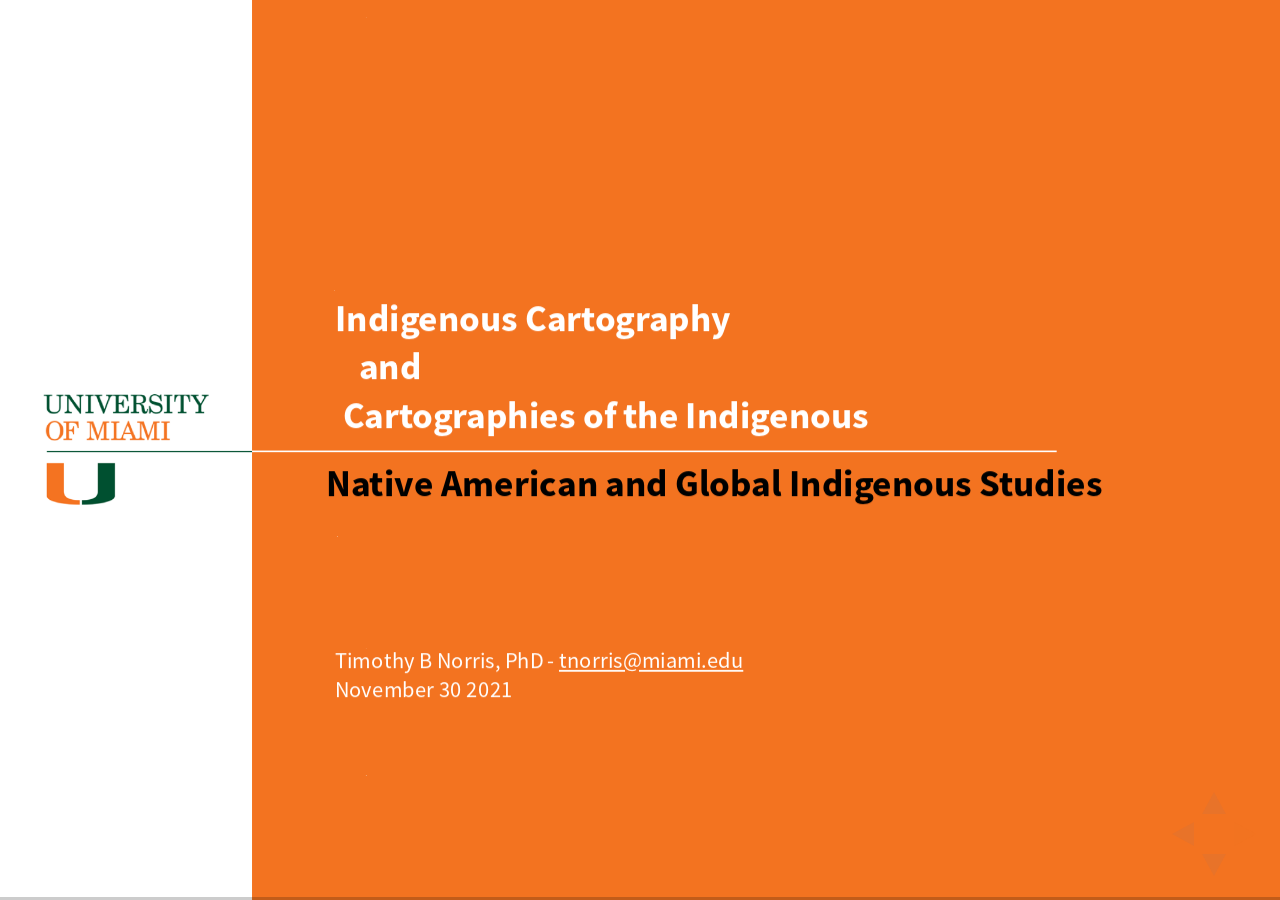
==== commit c4d5c592: "date fix" ====
--- a/slides/index.html
+++ b/slides/index.html
@@ -21,7 +21,7 @@
           <div style="color: white; margin-top: 0px; text-align: left; margin-left: 340px; margin-bottom: 23px;" class="fragment fade-out" data-fragment-index=1><strong><br>&nbsp;<br>Indigenous Cartography<br>&nbsp;&nbsp;&nbsp;and<br>&nbsp;Cartographies of the Indigenous</strong></div>
           <div style="color: black; margin-top: 23px; margin-left: 330px; text-align: left;" class="fragment fade-out" data-fragment-index=1><strong>Native American and Global Indigenous Studies</strong></div>
           <div style="color: white; margin-left: 340px; margin-top: 155px; font-size: 60%;">
-            <div style="text-align: left; float: left;">Timothy B Norris, PhD - <a href="mailto:tnorris@miami.edu" style="color: #fff; text-decoration: underline;">tnorris@miami.edu</a><br>April 6 2021</div>
+            <div style="text-align: left; float: left;">Timothy B Norris, PhD - <a href="mailto:tnorris@miami.edu" style="color: #fff; text-decoration: underline;">tnorris@miami.edu</a><br>November 30 2021</div>
             <div style="text-align: right; float: right; margin-left: 70px;"><a href="" style="color: #fff; text-decoration: underline; display: none;">https://bit.ly/</a></div>
           </div>
         </div>
--- a/common/css/overrides.css
+++ b/common/css/overrides.css
@@ -25,8 +25,12 @@
 	color: #727272;
   }
   #main {
-	  width: 100% !important; 
-	  max-width: 100% !important;
+	  width: 80% !important; 
+	  max-width: 80% !important;
+    height: 70% !important; 
+    max-height: 70% !important;
+    margin: 2.5em auto;
+    padding-top: 2em;
   }
 }
 .navigate-right.enabled {
@@ -111,3 +115,12 @@
   margin-top: 23px !important;
 }
 
+/* .wrapper h4 {
+  margin-bottom:  0.2em;
+} */
+.wrapper h3 {
+  margin-bottom:  0.3em;
+}
+.wrapper ol, .wrapper ul {
+  margin-top:  -1.3em;
+}
